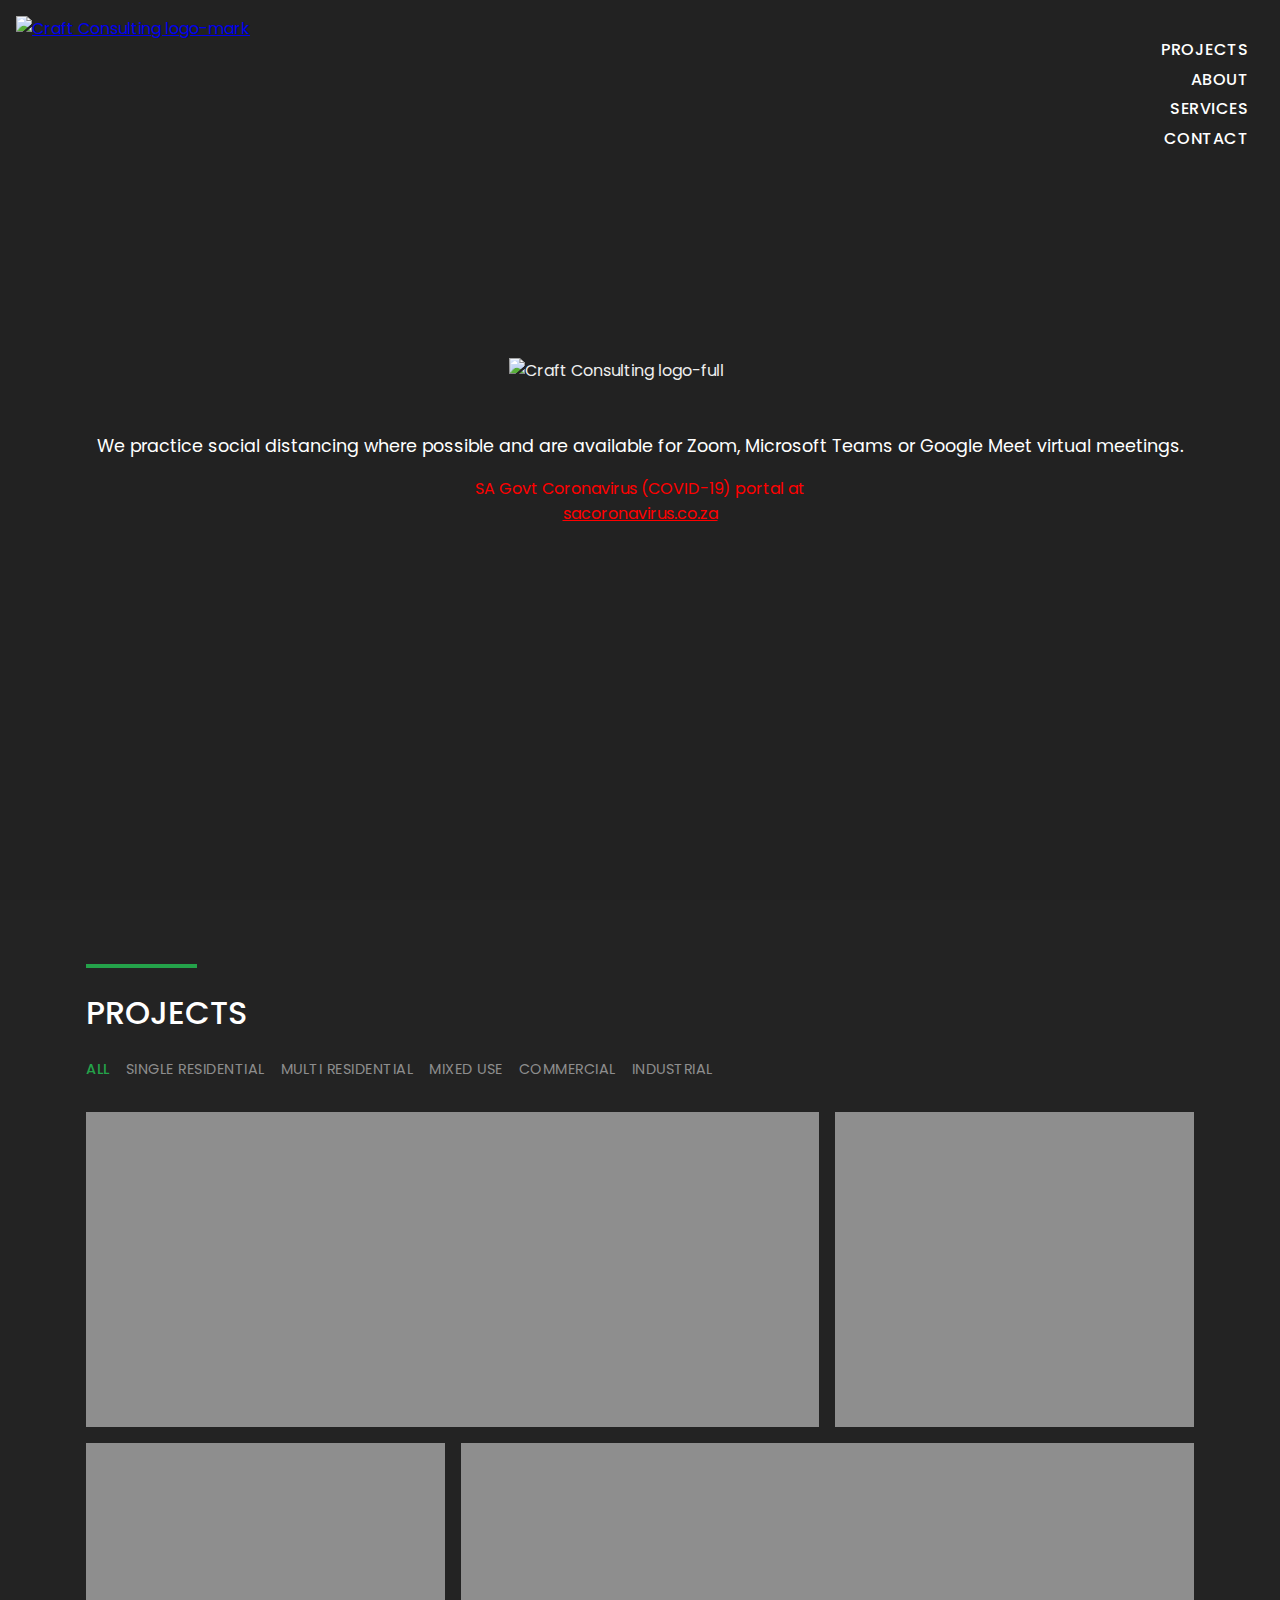
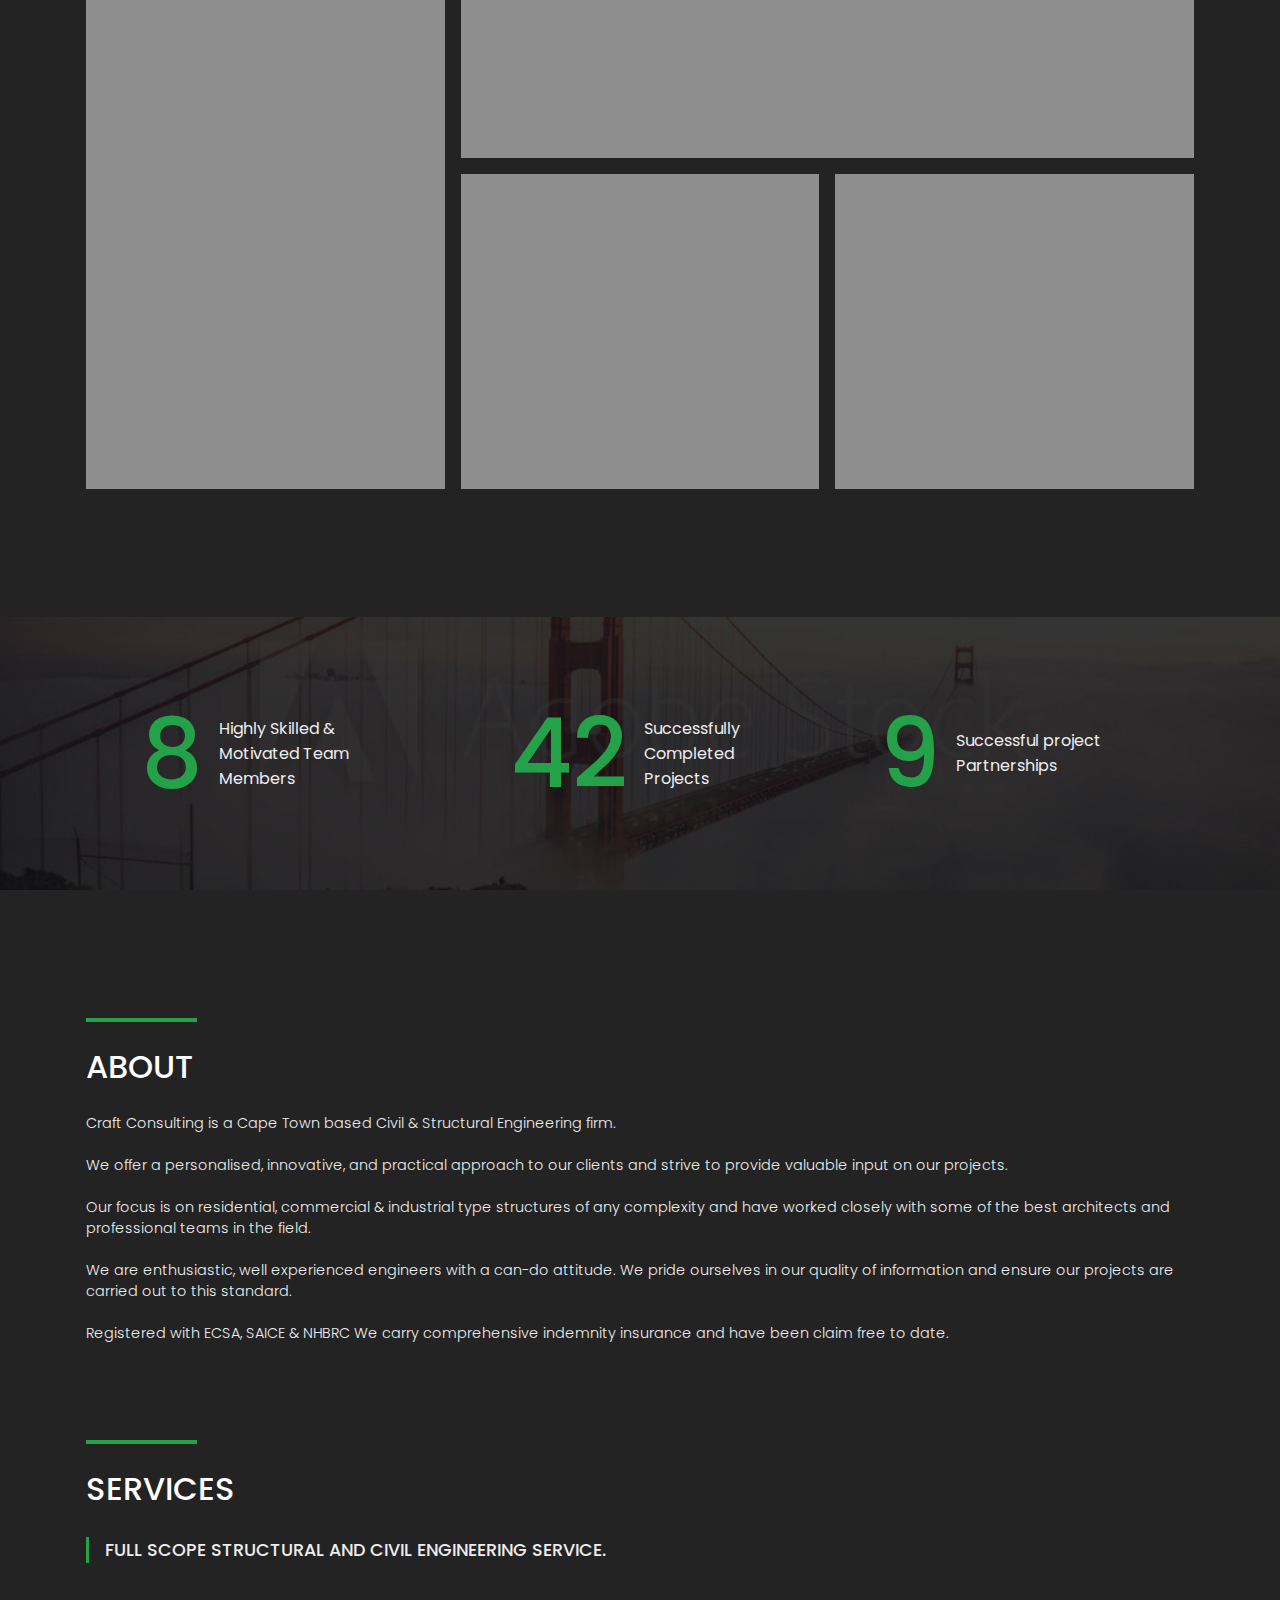
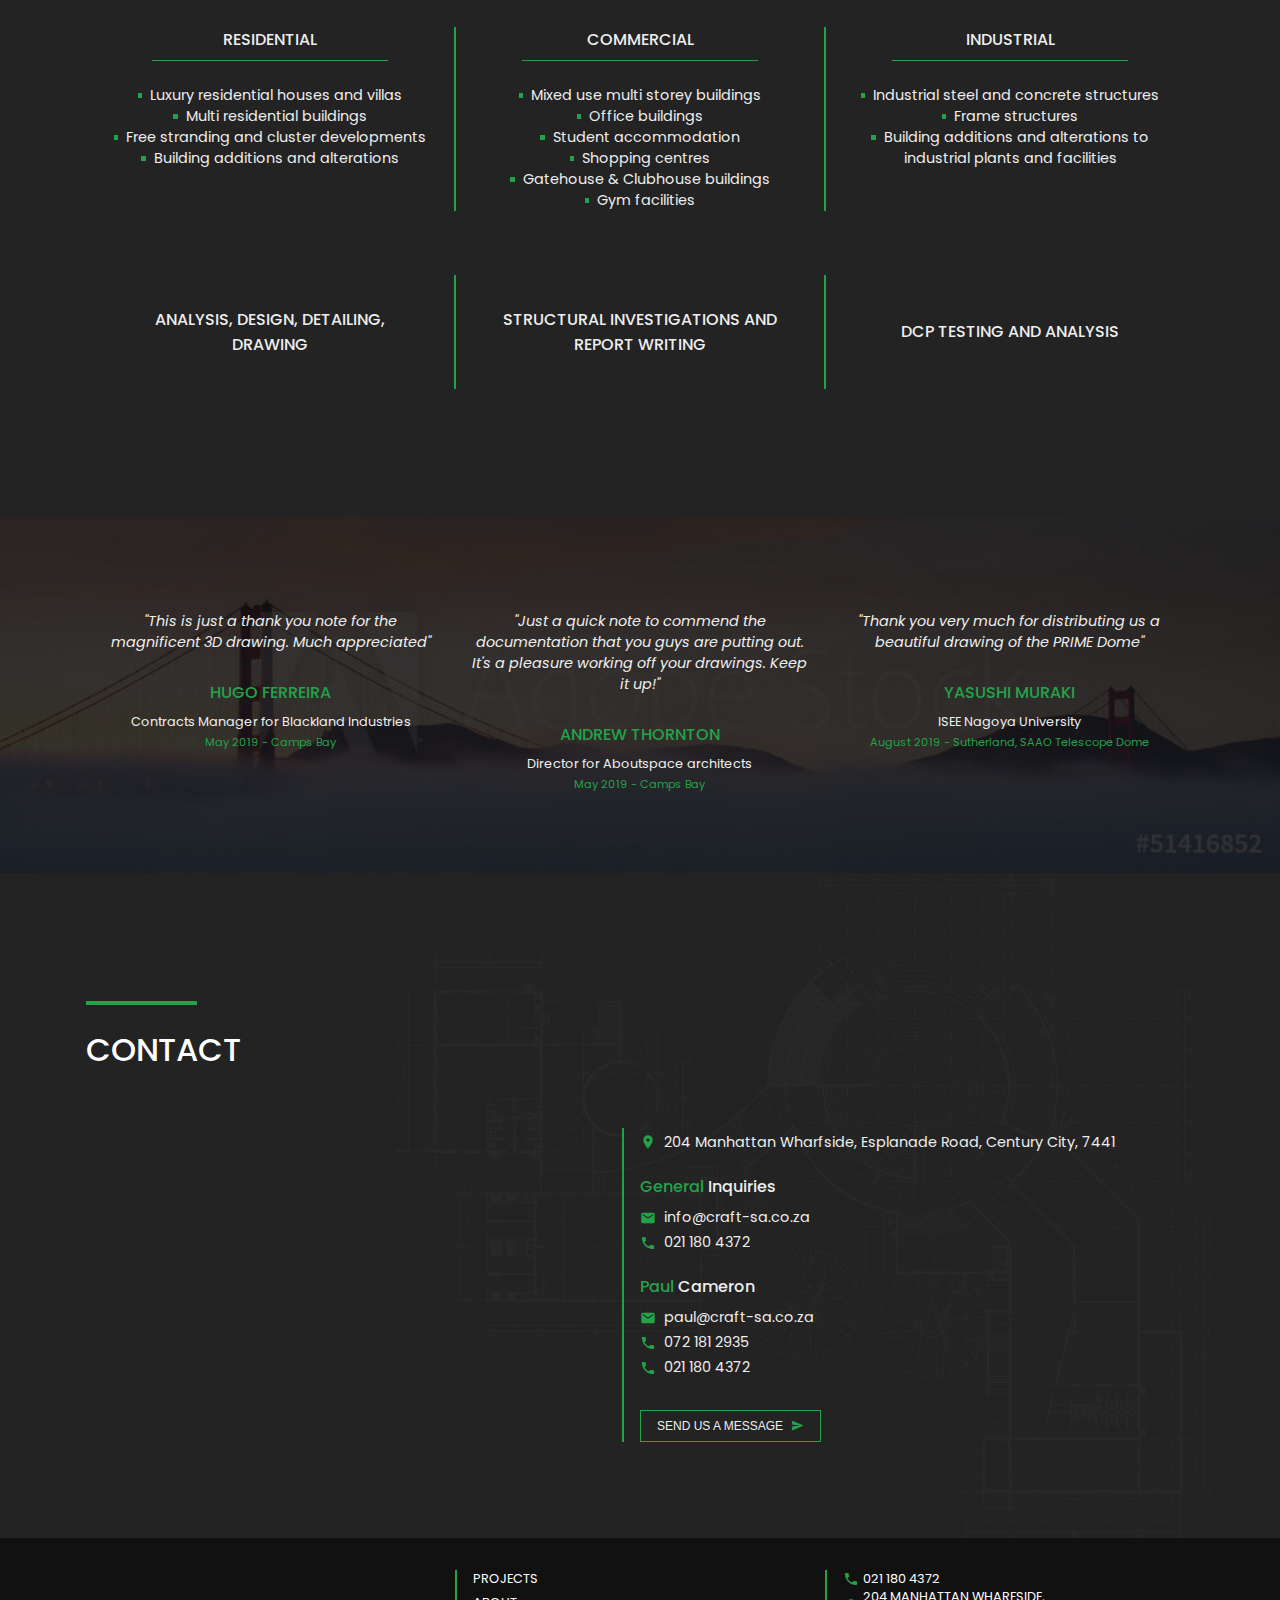
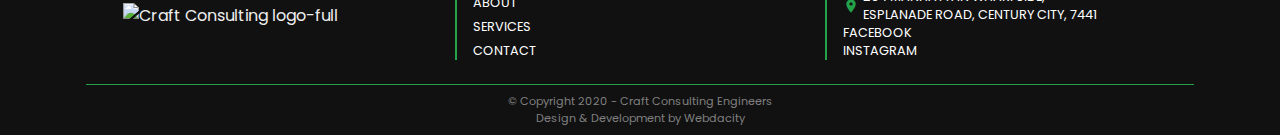
==== index.html @ ee85c67a "update homepage" ====
<!DOCTYPE html>
<html>

<head>
    <meta charset="utf-8">
    <meta name="viewport" content="width=device-width, initial-scale=1">
    <meta name=" robots" content="index, follow">
    <meta http-equiv="X-UA-Compatible" content="IE=edge">

    <!-- Webdacity -->
    <meta name="author" content="Webdacity">
    <meta name="publisher" content="Webdacity" />
    <meta name="copyright" content="2019 " />

    <!-- Website Content -->
    <title> Craft Consulting Engineers | Civil & Structural | Cape Town</title>
    <meta name="description" content="">
    <meta name="keywords" content="" />

    <!-- Favicon -->
    <link rel="icon" type="image/png" href="./assets/images/logos/favicon.png">

    <!-- Theme Colour -->
    <meta name="theme-color" content="#">
    <meta name="apple-mobile-web-app-status-bar-style" content="">

    <!-- Vendors -->
    <link href="" rel="stylesheet">

    <!-- Internal -->
    <link rel="stylesheet" type="text/css" href="./assets/css/main.css" />
    <link rel="stylesheet" type="text/css" href="./assets/css/responsive.css" />

</head>

<body>


    <!-- Nav Bar -->
    <nav class="navbar">

    </nav>


    <!-- Landing Section -->
    <section class="section-landing">
        <div class="video-cover"></div>

        <!-- Logo-Mark -->
        <a href="./index.html" class="logo-mark">
            <img class="" src="./assets/images/logos/logo-mark.png" alt="Craft Consulting logo-mark">
        </a>

        <!-- Nav Right -->
        <nav>
            <ul>
                <li>
                    <a href="">Projects</a>
                </li>
                <li>
                    <a href="">About</a>
                </li>
                <li>
                    <a href="">Services</a>
                </li>
                <li>
                    <a href="">Contact</a>
                </li>
            </ul>
        </nav>

        <!-- Content -->
        <div class="container content">
            <img src="./assets/images/logos/Logo-White-Full.png" alt="Craft Consulting logo-full">

            <p>
                We practice social distancing where possible and are available for Zoom, Microsoft Teams or Google Meet virtual meetings.
            </p>
            <p>
                SA Govt Coronavirus (COVID-19) portal at <br>
                <a href="https://sacoronavirus.co.za/">sacoronavirus.co.za</a>
            </p>
        </div>
    </section>


    <!-- Projects Section -->
    <section class="section-projects">
        <div class="container">

            <!-- Section Heading -->
            <div class="section-heading">
                <div class="line"></div>
                <h1>
                    Projects
                </h1>
            </div>

            <div class="content">

                <div class="project-types">
                    <p class="active">All</p>
                    <p>Single Residential</p>
                    <p>Multi Residential</p>
                    <p>Mixed Use</p>
                    <p>Commercial</p>
                    <p>Industrial</p>
                </div>

                <div class="project-grid">
                    <div class="project grid-col-1-2"></div>
                    <div class="project"></div>
                    <div class="project grid-row-2-3"></div>
                    <div class="project grid-col-2-3"></div>
                    <div class="project"></div>
                    <div class="project"></div>
                </div>

            </div>

        </div>
    </section>


    <section class="section-stats section-break">
        <div class="container">

            <div class="stats-grid">
                <div class="stats-item">
                    <h1>8</h1>
                    <p>Highly Skilled & Motivated Team Members</p>
                </div>
                <div class="stats-item">
                    <h1>42</h1>
                    <p>Successfully Completed Projects</p>
                </div>
                <div class="stats-item">
                    <h1>9</h1>
                    <p>
                        Successful project Partnerships
                    </p>
                </div>
            </div>

        </div>
    </section>

    <section class="section-about">
        <div class="container">

            <!-- Section Heading -->
            <div class="section-heading">
                <div class="line"></div>
                <h1>
                    ABOUT
                </h1>
            </div>

            <div class="content">
                <p>
                    Craft Consulting is a Cape Town based Civil & Structural Engineering firm.<br> <br>
                    We offer a personalised, innovative, and practical approach to our clients and strive to provide valuable input on our projects.
                    <br> <br>
                    Our focus is on residential, commercial & industrial type structures of any complexity and have worked closely with some of the best architects and professional teams in the field.
                    <br> <br>
                    We are enthusiastic, well experienced engineers with a can-do attitude. We pride ourselves in our quality of information and ensure our projects are carried out to this standard.
                    <br><br>
                    Registered with ECSA, SAICE & NHBRC
                    We carry comprehensive indemnity insurance and have been claim free to date.
                </p>
            </div>

            <!-- Section Heading -->
            <div class="section-heading" id="services-heading">
                <div class="line"></div>
                <h1>
                    SERVICES
                </h1>
            </div>

            <div class="content">
                <h4>Full scope Structural and Civil Engineering service. </h4>

                <div class="services-grid">
                    <div>
                        <h5>Residential</h5>
                        <div class="heading-underline"></div>
                        <ul>
                            <li> <span></span> Luxury residential houses and villas</li>
                            <li> <span></span> Multi residential buildings</li>
                            <li> <span></span> Free stranding and cluster developments</li>
                            <li> <span></span> Building additions and alterations</li>
                        </ul>
                    </div>
                    <div>
                        <h5>Commercial</h5>
                        <div class="heading-underline"></div>
                        <ul>
                            <li> <span></span> Mixed use multi storey buildings</li>
                            <li> <span></span> Office buildings</li>
                            <li> <span></span> Student accommodation</li>
                            <li> <span></span> Shopping centres</li>
                            <li> <span></span> Gatehouse & Clubhouse buildings</li>
                            <li> <span></span> Gym facilities</li>
                        </ul>
                    </div>
                    <div>
                        <h5>Industrial</h5>
                        <div class="heading-underline"></div>
                        <ul>
                            <li><span></span> Industrial steel and concrete structures</li>
                            <li><span></span> Frame structures</li>
                            <li><span></span> Building additions and alterations to industrial plants and facilities</li>
                        </ul>
                    </div>
                </div>

                <div class="services-grid alternate">
                    <div>
                        <h5>Analysis, design, detailing, drawing</h5>
                    </div>
                    <div>
                        <h5>Structural investigations and report writing</h5>
                    </div>
                    <div>
                        <h5>DCP testing and analysis</h5>
                    </div>
                </div>

            </div>

        </div>
    </section>

    <section class="feedback-section section-break">
        <div class="container">

            <div class="feedback-grid">
                <div class="feedback-item">
                    <p>"This is just a thank you note for the magnificent 3D drawing. Much appreciated"
                    </p>
                    <h5>Hugo Ferreira </h5>
                    <h6>Contracts Manager for Blackland Industries</h6>
                    <p>May 2019 - Camps Bay</p>
                </div>
                <div class="feedback-item">
                    <p>"Just a quick note to commend the documentation that you guys are putting out. It's a pleasure working off your drawings. Keep it up!"</p>
                    <h5>Andrew Thornton </h5>
                    <h6>Director for Aboutspace architects</h6>
                    <p>May 2019 - Camps Bay</p>
                </div>
                <div class="feedback-item">
                    <p>"Thank you very much for distributing us a beautiful drawing of the PRIME Dome" </p>
                    <h5>Yasushi Muraki </h5>
                    <h6>ISEE Nagoya University</h6>
                    <p>August 2019 - Sutherland, SAAO Telescope Dome</p>
                </div>
            </div>

        </div>
    </section>


    <!-- Contact Section -->
    <section class="section-contact">
        <div class="container">

            <!-- Section Heading -->
            <div class="section-heading">
                <div class="line"></div>
                <h1>
                    CONTACT
                </h1>
            </div>

            <div class="contact-grid">
                <div class="contact-map">
                    <!-- <iframe src="https://snazzymaps.com/embed/258803" style="border:none;"></iframe> -->
                </div>
                <div class="contact-details">
                    <a href="https://g.page/craft-consulting-engineers?share">
                        <i class="material-icons"> room </i>

                        204 Manhattan Wharfside, Esplanade Road, Century City, 7441
                    </a>
                    <div class="contact-team">
                        <h4><span>General</span> Inquiries</h4>
                        <a href="mailto:info@craft-sa.co.za">
                            <i class="material-icons"> mail </i>
                            info@craft-sa.co.za
                        </a>
                        <a href="tel:021 180 4372">
                            <i class="material-icons"> phone </i>
                            021 180 4372
                        </a>
                        <h4><span>Paul</span> Cameron</h4>
                        <a href="mailto:paul@craft-sa.co.za">
                            <i class="material-icons"> mail </i>
                            paul@craft-sa.co.za
                        </a>
                        <a href="tel:072 181 2935">
                            <i class="material-icons"> phone </i>
                            072 181 2935
                        </a>
                        <a href="tel:021 180 4372">
                            <i class="material-icons"> phone </i>
                            021 180 4372
                        </a>
                    </div>
                    <button class="button">
                        Send us a Message
                        <i class="material-icons"> send </i>
                    </button>
                </div>
            </div>
        </div>
    </section>

    <footer>
        <div class="container">

            <div class="footer-grid">

                <div class="footer-logo">
                    <img src="./assets/images/logos/Logo-White-Full.png" alt="Craft Consulting logo-full">
                </div>

                <div class="footer-links">
                    <a href="./index.html#projects">
                        Projects
                    </a>
                    <a href="./index.html#about">
                        About
                    </a>
                    <a href="./index.html#services">
                        Services
                    </a>
                    <a href="./index.html#contact">
                        Contact
                    </a>
                </div>

                <div class="footer-contact">
                    <a href="tel:021 180 4372">
                        <i class="material-icons"> phone </i>
                        021 180 4372
                    </a>
                    <a href="https://g.page/craft-consulting-engineers?share">
                        <i class="material-icons"> room </i>

                        204 Manhattan Wharfside, <br>
                        Esplanade Road, Century City, 7441
                    </a>
                    <a href="https://www.facebook.com/craftconsultingengineers/">
                        Facebook
                    </a>
                    <a href="https://www.instagram.com/craftconsultingengineers/">
                        Instagram
                    </a>
                </div>

            </div>

            <div class="footer-copy">
                <p>© Copyright 2020 - Craft Consulting Engineers </p>
                <p>Design & Development by <a href="https://www.webdacity.co.za/">Webdacity</a></p>
            </div>



        </div>
    </footer>

    <!-- Back to Top Button -->
    <button onclick="scrollToTop()" class="scroll-top-button">
        <i class="material-icons">keyboard_arrow_up</i>
    </button>


    <!-- Loader -->

    <!-- Scripts -->
    <script src="https://code.jquery.com/jquery-3.5.1.min.js" integrity="sha256-9/aliU8dGd2tb6OSsuzixeV4y/faTqgFtohetphbbj0=" crossorigin="anonymous"></script>
    <!-- <script src="../../../../Code Vendors/jquery/jquery-3.4.1.min.js"></script> -->
    <script src="./assets/js/main.js"></script>

</body>

</html>
---- assets/css/main.css ----
/* Fonts */
@import url('https://fonts.googleapis.com/css2?family=Poppins:ital,wght@300,0,400;0,500;1,400&display=swap');
@import url('https://fonts.googleapis.com/icon?family=Material+Icons');

/* Variables */

:root {
    --sans-serif: "Poppins";
    --off-white: #EEEEEE;
    --green: #24A24A;
    --grey: #8E8E8E;
    --dark-grey: #232323;
    --black-grey: #111111;
}


/* ---------------- */
/* GENERAL */

html,
body {
    margin: 0;
    padding: 0;
    overflow-x: hidden;
    font-family: var(--sans-serif);
    background-color: var(--dark-grey);
    color: var(--off-white);
    scroll-behavior: smooth;
}

.container {
    width: 100%;
    padding-right: 1rem;
    padding-left: 1rem;
    margin-right: auto;
    margin-left: auto;
    box-sizing: border-box;
}

@media (min-width: 576px) {
    .container {
        max-width: 540px;
    }
}

@media (min-width: 768px) {
    .container {
        max-width: 720px;
    }
}

@media (min-width: 992px) {
    .container {
        max-width: 960px;
    }
}

@media (min-width: 1200px) {
    .container {
        max-width: 1140px;
    }
}

section {
    padding: 4rem 0;
}

.section-break {
    padding: 1rem;
}

.material-icons {
    font-size: 1rem;
}

/* Reusable Styles */

.button {
    padding: 0.5rem 1rem;
    background-color: transparent;
    border: 1.5px solid var(--green);
    color: var(--off-white);
    margin-top: 1rem;
    display: flex;
    align-items: center;
    cursor: pointer;
    transition: 0.5s ease;
    -webkit-transition: 0.5s ease;
    -moz-transition: 0.5s ease;
    -ms-transition: 0.5s ease;
    -o-transition: 0.5s ease;
    font-size: 0.75rem;
    text-transform: uppercase;
    outline: none;
}

.button i {
    margin-left: 0.5rem;
    font-size: 0.8rem;
    color: var(--green);
}

.button:hover {
    background-color: var(--green);
}

.button:hover i {
    color: var(--off-white);
}

.scroll-top-button {
    position: fixed;
    right: 1rem;
    bottom: 1rem;
    background-color: var(--green);
    border: none;
    padding: 0.25rem 0.25rem;
    outline: none;
    cursor: pointer;
    display: none;
}

.scroll-top-button i {
    vertical-align: middle;
    color: var(--off-white);
}

.section-heading .line {
    width: 10%;
    height: 0.25rem;
    background-color: var(--green);
}

.section-heading h1 {
    text-transform: uppercase;
    font-weight: 500;
    color: white;
}


/* Project Grid */
.project-grid {
    display: grid;
    grid-template: repeat(3, 35vh) / repeat(3, 1fr);
    column-gap: 1rem;
    row-gap: 1rem;
    margin-top: 2rem;
}

.project {
    background-color: var(--grey);
}

.grid-col-1-2 {
    grid-column: 1 / span 2;
}

.grid-col-2-3 {
    grid-column: 2 / span 2;
}

.grid-row-2-3 {
    grid-row: 2 / span 2;
}


/* Scrollbar  */

/* width */
::-webkit-scrollbar {
    width: 8px;
}

/* Track */
::-webkit-scrollbar-track {
    background: var(--dark-grey);
}

/* Handle */
::-webkit-scrollbar-thumb {
    background: var(--green);
}

/* Handle on hover */
::-webkit-scrollbar-thumb:hover {
    background: white;
}


/* Footer */

footer {
    padding-top: 2rem;
    background-color: var(--black-grey);
}

.footer-grid {
    display: grid;
    grid-template-columns: repeat(3, 1fr)
}

.footer-logo {
    width: 80%;
    display: flex;
    justify-content: center;
    align-items: center;
}

.footer-logo img {
    width: 75%;
}

footer a {
    color: white;
    text-decoration: none;
    font-size: 0.8rem;
    text-transform: uppercase;
    transition: 0.5s ease;
    -webkit-transition: 0.5s ease;
    -moz-transition: 0.5s ease;
    -ms-transition: 0.5s ease;
    -o-transition: 0.5s ease;
    display: flex;
    align-items: center;
}

footer a:hover {
    color: var(--green);
}

footer a i {
    /* font-size: 0.9rem !important; */
    margin-right: 0.3rem;
    color: var(--green);
}

.footer-links,
.footer-contact {
    display: flex;
    flex-direction: column;
    border-left: 2px solid var(--green);
    padding-left: 1rem;
}


.footer-links {
    justify-content: space-between;
}

.footer-copy {
    border-top: 0.5px solid var(--green);
    text-align: center;
    font-size: 0.7rem;
    color: grey;
    margin-top: 1.5rem;
    padding: 0.5rem 0;
}

.footer-copy p {
    margin: 0;
}

.footer-copy p a {
    display: inline;
    font-size: 0.7rem;
    color: grey;
    text-transform: none;
}

.footer-copy p a:hover {
    color: var(--green);
}


/* ----------------------------- */
/* HOME PAGE */




/* Landing Section */

.section-landing {
    padding: 0;
    position: relative;
    min-height: 100vh;
    background-position: center center;
    background-size: cover;
    background-image: url("../images/backgrounds/landing.jpg");
    z-index: 1;
    display: flex;
    align-items: center;
}

.section-landing .video-cover {
    display: block;
    position: absolute;
    width: 100%;
    height: 100%;
    z-index: 2;
    background-color: var(--dark-grey);
    opacity: 0.75;
}

.section-landing .logo-mark {
    display: block;
    position: absolute;
    z-index: 5;
    top: 1rem;
    left: 1rem;
}

.section-landing .logo-mark img {
    width: 3rem;
}



.section-landing nav {
    position: absolute;
    top: 2rem;
    right: 2rem;
    z-index: 5;
}

.section-landing nav ul {
    list-style: none;
    padding: 0;
    margin: 0;
    text-align: right;
}

.section-landing nav li {
    margin: 0.3rem 0;
}

.section-landing nav li a {
    color: white;
    text-decoration: none;
    text-transform: uppercase;
    font-weight: 500;
    letter-spacing: 0.5px;
}

.section-landing .content {
    position: relative;
    z-index: 5;
    text-align: center;
}

.section-landing .content img {
    width: 35%;
    margin-left: -3rem;
    margin-bottom: 2rem;
}

.section-landing .content p {
    color: white
}

.section-landing .content p:nth-child(2) {
    font-size: 1.1rem;
}

.section-landing .content p:nth-child(3) {
    color: red;
}

.section-landing .content p:nth-child(3) a {
    color: red;
}



/* Projects Sections */

.section-projects {
    padding-bottom: 8rem;
}

.section-projects .project-types {
    list-style: none;
    display: flex;
}


.section-projects .project-types p {
    text-transform: uppercase;
    color: var(--grey);
    padding-right: 1rem;
    font-size: 0.9rem;
    cursor: pointer;
    letter-spacing: 0.5px;
    margin: 0;
}

.section-projects .project-types p.active {
    color: var(--green);
    font-weight: 500;
}


/* Stats Section */

.section-stats {
    position: relative;
    background-image: url("../images/backgrounds/stats-section.jpg");
    background-size: cover;
    background-position: bottom center;
}

.stats-grid {
    display: flex;
    justify-content: space-between;
    margin: 3rem 0;
}

.stats-item {
    width: 30%;
    padding: 0 5%;
    display: flex;
    align-items: center;
}

.stats-item h1 {
    font-size: 6rem;
    color: var(--green);
    font-weight: 500;
    padding-right: 1rem;
    margin: 0;
}



/* About Section */

.section-about {
    background-image: url("../images/backgrounds/services-section.png");
    background-size: 100% auto;
    background-position: right bottom;
    background-repeat: no-repeat;
    background-attachment: fixed;
    padding: 8rem 0;
}

#services-heading {
    margin-top: 6rem;
}

.section-about .content p {
    font-weight: 300;
    font-size: 0.9rem;
}

.section-about .content h4 {
    font-weight: 500;
    font-size: 1.1rem;
    text-transform: uppercase;
    border-left: 3px solid var(--green);
    padding-left: 1rem;
}

.services-grid {
    display: flex;
    justify-content: space-between;
    margin: 4rem 0;
}

.services-grid.alternate {
    align-content: center;
    margin-bottom: 0;
}

.services-grid.alternate div {
    display: flex;
    align-items: center;
    justify-content: center;
    padding: 2rem
}

.services-grid div {
    width: 33%;
    border-right: 2px solid var(--green);
    padding: 0 1rem;
}

.services-grid div:last-child {
    border-right: none
}

.services-grid h5 {
    font-weight: 500;
    text-align: center;
    text-transform: uppercase;
    font-size: 1rem;
    margin: 0;
}

.services-grid .heading-underline {
    width: 60%;
    height: 1px;
    background-color: var(--green);
    margin: auto;
    margin-top: 0.5rem;
    margin-bottom: 1.5rem;
}

.services-grid ul {
    list-style: none;
    padding: 0;
    margin: 0;
    text-align: center;
}

.services-grid ul li {
    font-size: 0.9rem;
}

.services-grid ul li span {
    width: 0.3rem;
    height: 0.3rem;
    margin-right: 0.25rem;
    background-color: var(--green);
    display: inline-block;
    vertical-align: middle;
}


/* Feedback Grid */

.feedback-section {
    position: relative;
    background-image: url("../images/backgrounds/feedback-section.jpg");
    background-size: cover;
    background-position: bottom center;
}

.feedback-grid {
    display: flex;
    justify-content: space-between;
    margin: 4rem 0;
}

.feedback-item {
    width: 33%;
    text-align: center;
    padding: 0 1rem;
}

.feedback-item p:first-child {
    font-style: italic;
    font-size: 0.9rem;
}

.feedback-item h5 {
    color: var(--green);
    font-size: 1rem;
    font-weight: 500;
    margin-bottom: 0.5rem;
    text-transform: uppercase;
}

.feedback-item h6 {
    font-size: 0.8rem;
    font-weight: 400;
    margin: 0.2rem 0;
}

.feedback-item p:last-child {
    font-size: 0.7rem;
    color: var(--green);
    margin: 0;
}



/* COntact Section */

.section-contact {
    background-image: url("../images/backgrounds/contact-section.png");
    background-size: contain;
    background-repeat: no-repeat;
    background-position: 85% 50%;
    padding-bottom: 6rem;
    padding-top: 8rem;
}

.contact-grid {
    display: flex;
    justify-content: space-between;
    padding-top: 2rem;
}

.contact-map {
    width: 45%;
}

.contact-map iframe {
    width: 100%;
    height: 100%;
}

.contact-details {
    width: 50%;
    border-left: 2px solid var(--green);
    padding-left: 1rem;
}

.contact-details a {
    display: flex;
    color: var(--off-white);
    align-items: center;
    text-decoration: none;
    font-size: 0.9rem;
    margin: 0.25rem 0;
    transition: 0.5s ease;
    -webkit-transition: 0.5s ease;
    -moz-transition: 0.5s ease;
    -ms-transition: 0.5s ease;
    -o-transition: 0.5s ease;
}

.contact-details a:hover {
    color: var(--green);
}

.contact-details a i {
    color: var(--green);
    margin-right: 0.5rem;
}

.contact-details h4 {
    margin-bottom: 0.5rem;
    font-weight: 500;
}

.contact-details h4 span {
    color: var(--green);
}

.contact-details .button {
    margin-top: 2rem;
}
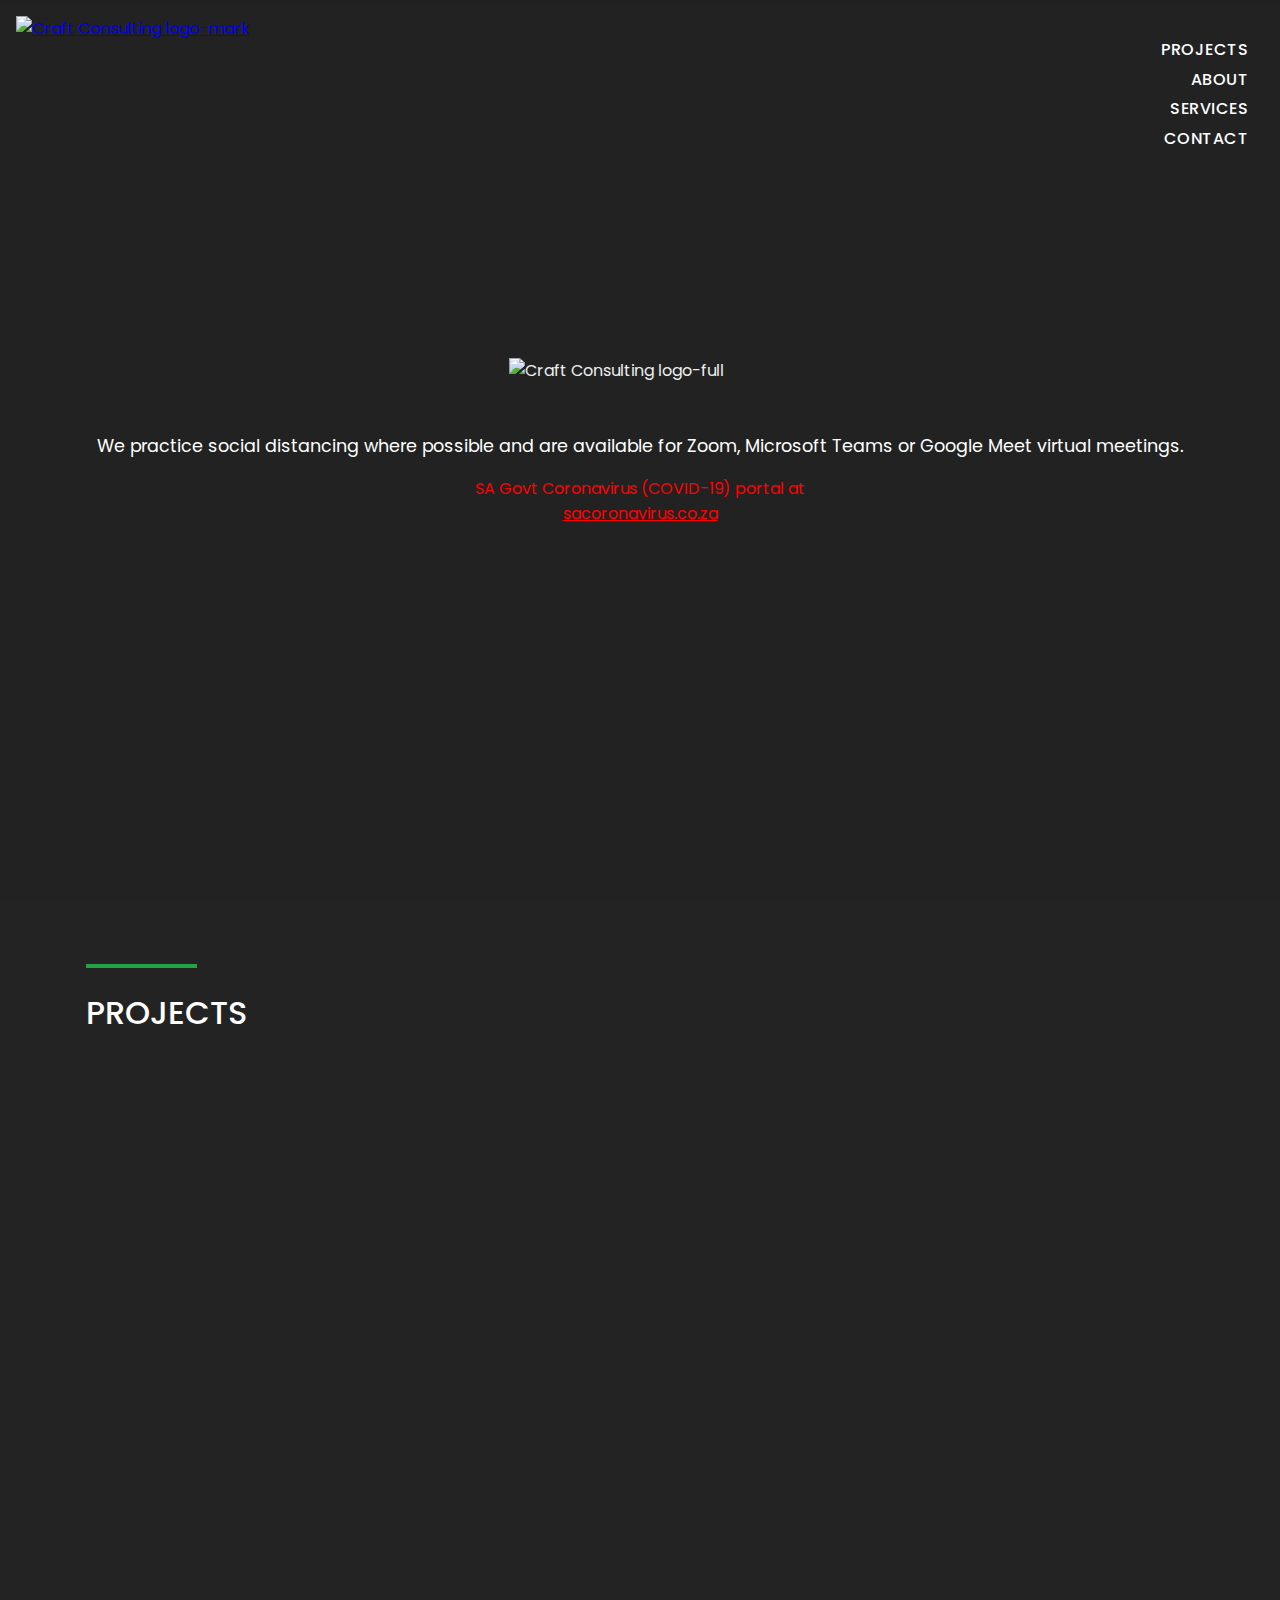
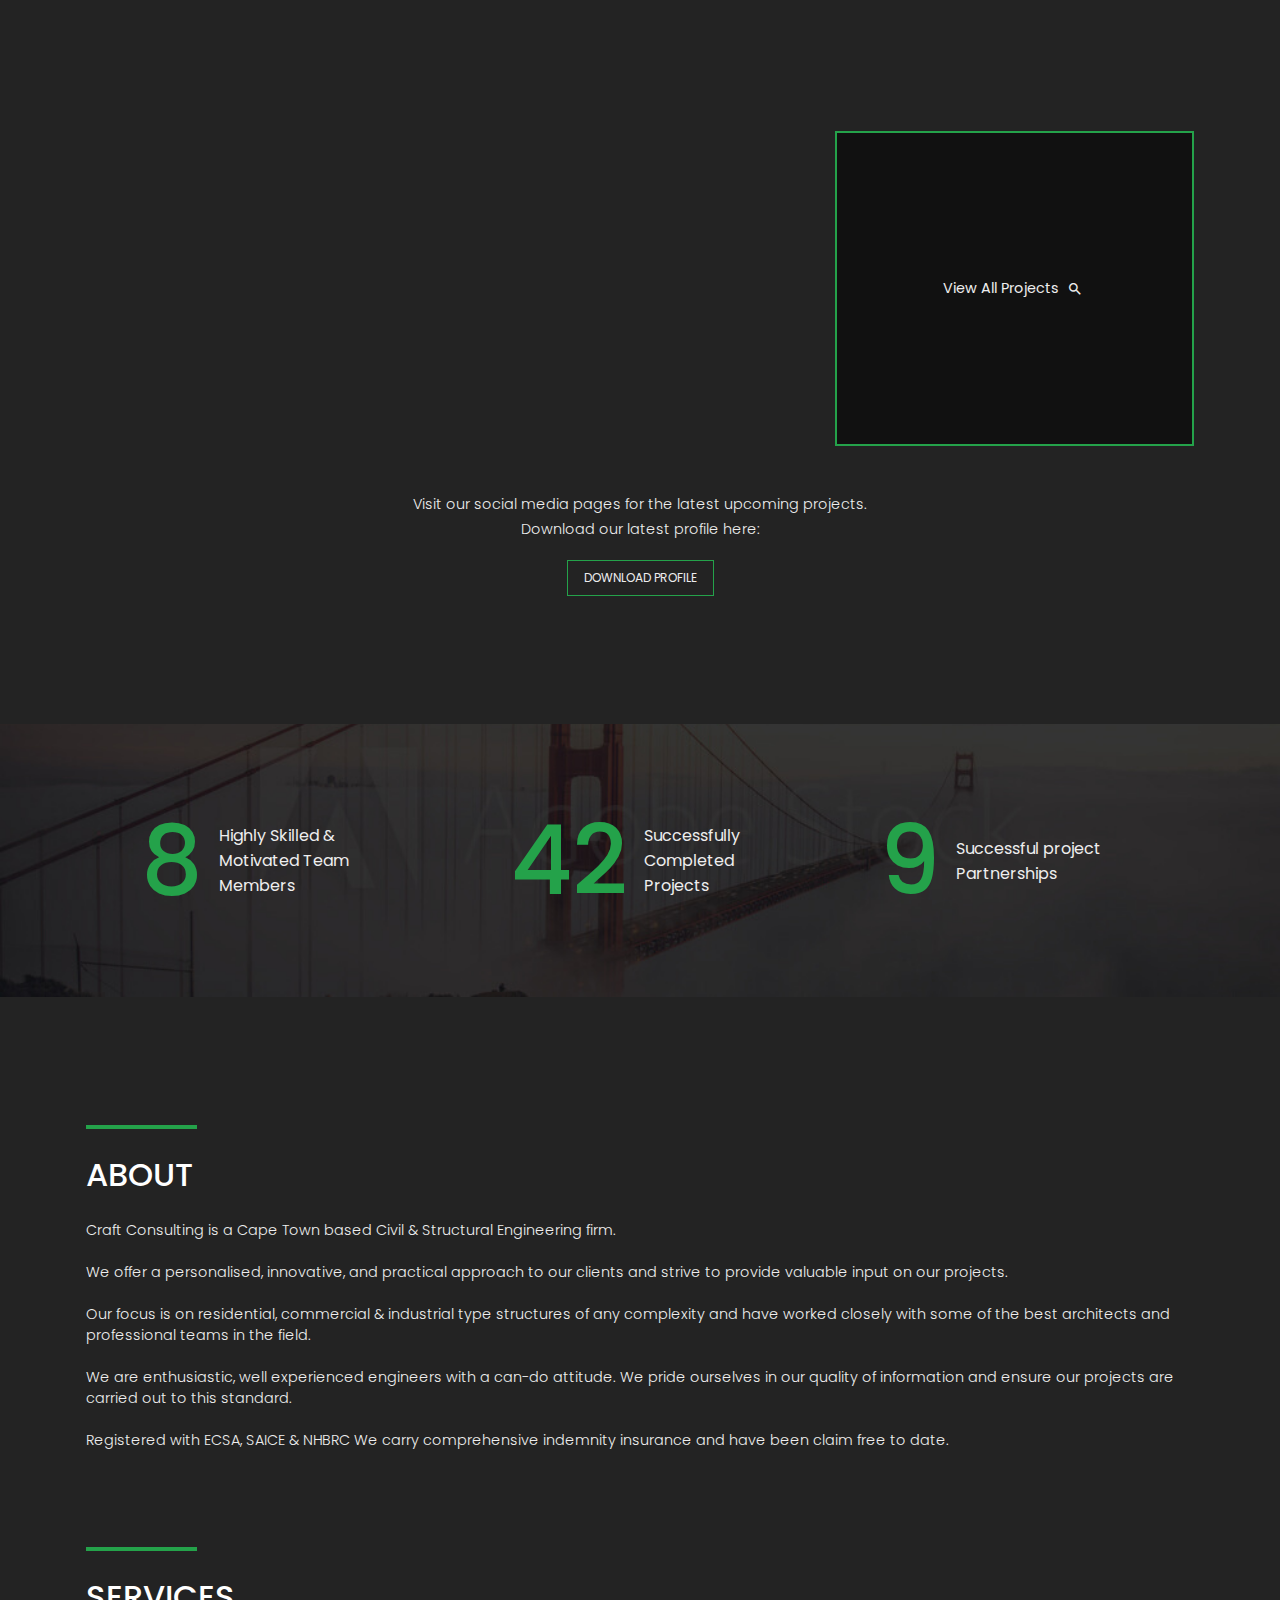
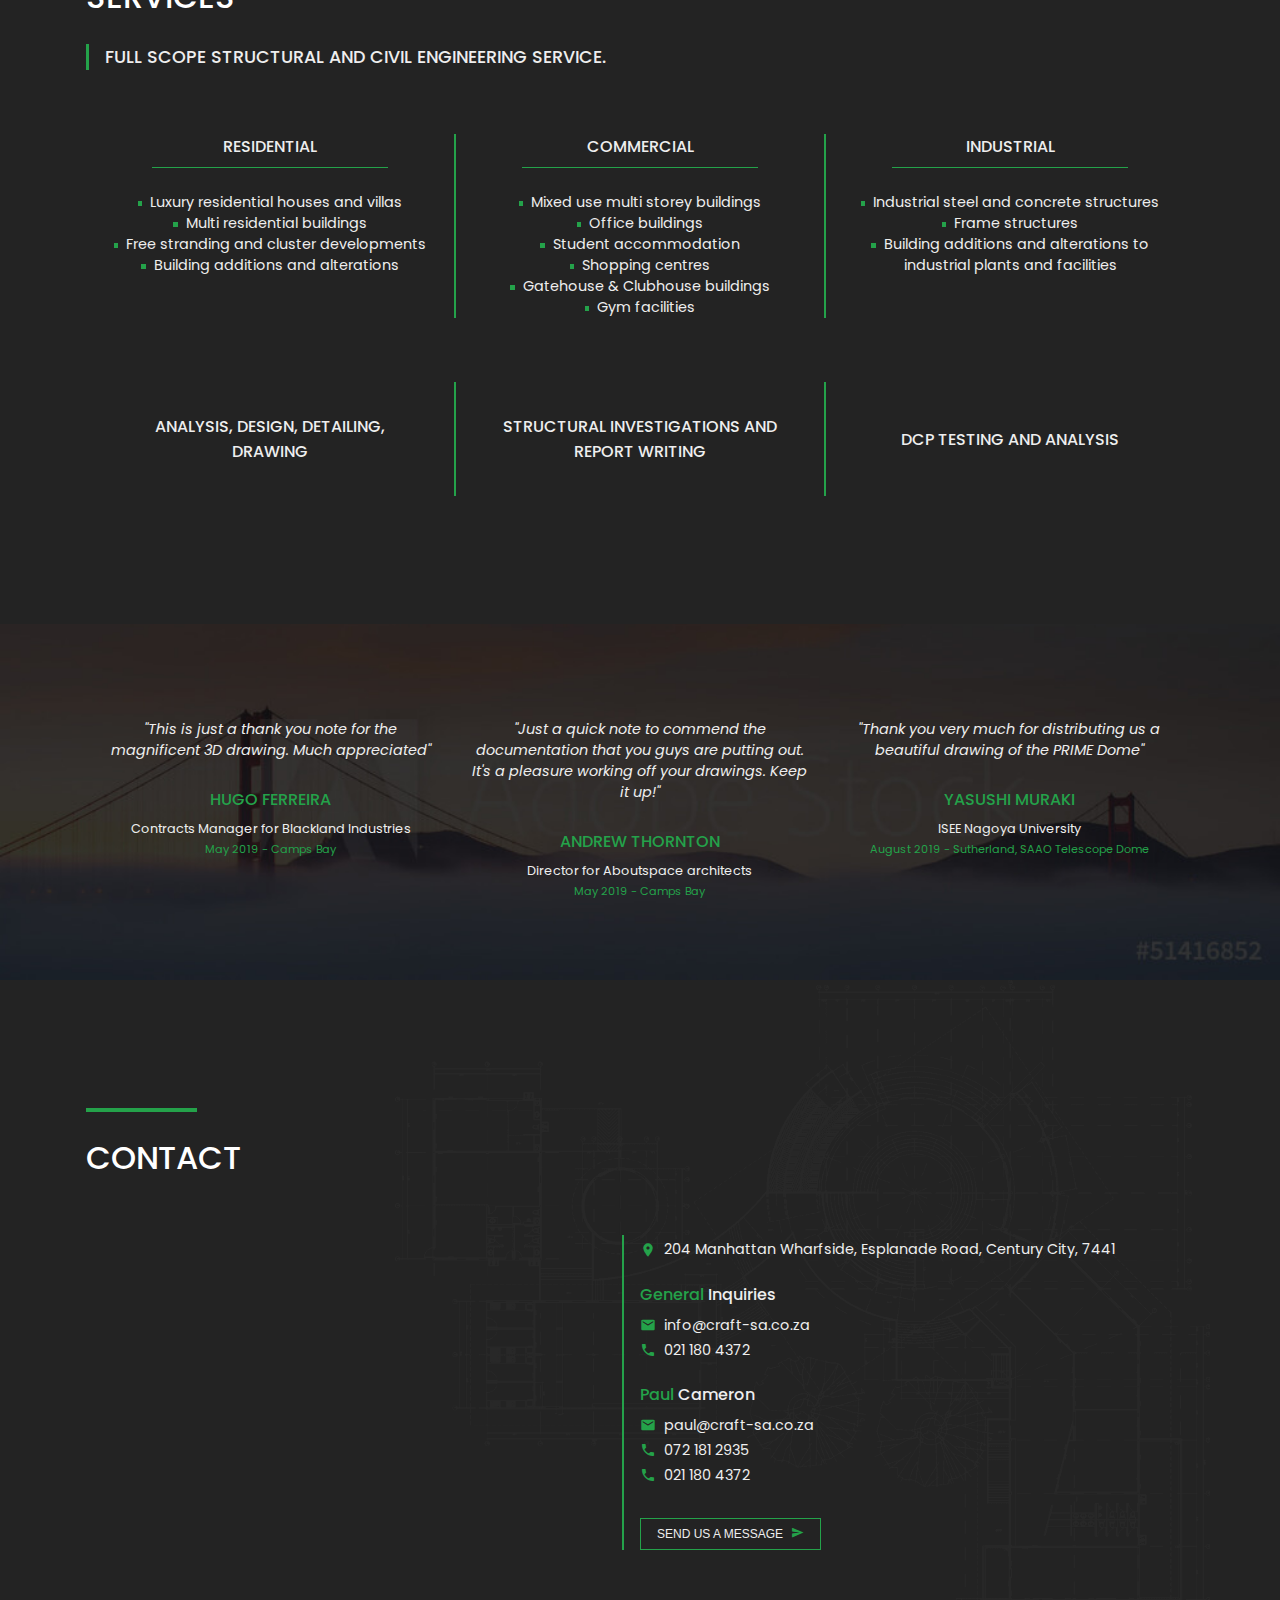
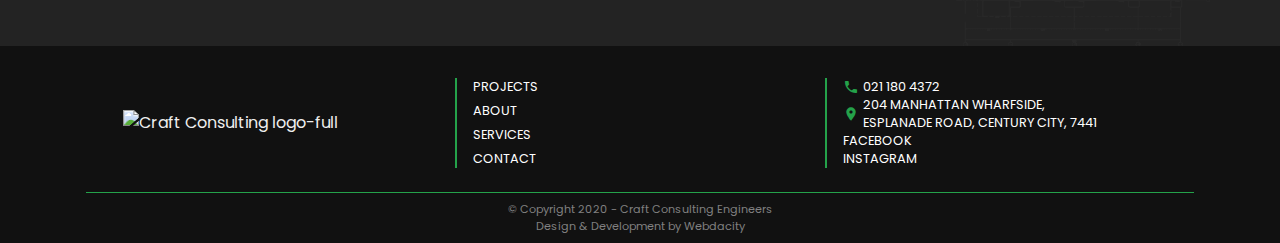
==== commit 1c21e161: "finish projects" ====
--- a/index.html
+++ b/index.html
@@ -14,18 +14,15 @@
 
     <!-- Website Content -->
     <title> Craft Consulting Engineers | Civil & Structural | Cape Town</title>
-    <meta name="description" content="">
-    <meta name="keywords" content="" />
+    <meta name="description" content="Economical | Pro-active | Revit Proficient | Timeous | Attentive | Craft Consulting Engineers.">
+    <meta name="keywords" content="engineering, civil, structural, engineers, cape town" />
 
     <!-- Favicon -->
     <link rel="icon" type="image/png" href="./assets/images/logos/favicon.png">
 
     <!-- Theme Colour -->
-    <meta name="theme-color" content="#">
-    <meta name="apple-mobile-web-app-status-bar-style" content="">
-
-    <!-- Vendors -->
-    <link href="" rel="stylesheet">
+    <meta name="theme-color" content="#111111">
+    <meta name="apple-mobile-web-app-status-bar-style" content="#111111">
 
     <!-- Internal -->
     <link rel="stylesheet" type="text/css" href="./assets/css/main.css" />
@@ -38,8 +35,33 @@
 
     <!-- Nav Bar -->
     <nav class="navbar">
-
+        <a href="./index.html">
+            <img src="./assets/images/logos/Logo-White.png" alt="">
+        </a>
+        <i class="material-icons" onclick="openNav()">menu</i>
     </nav>
+
+    <!-- Navbar Content -->
+    <div class="navbar-overlay">
+        <div class="container">
+            <i class="material-icons" onclick="closeNav()">close</i>
+
+            <div class="navbar-content">
+                <img src="./assets/images/logos/Logo-White.png" alt="">
+
+                <div class="navbar-menu">
+                    <a href="./index.html#section-projects">projects</a>
+                    <a href="./index.html#section-about">About</a>
+                    <a href="./index.html#section-services">Services</a>
+                    <a href="./index.html#section-contact">Contact</a>
+                </div>
+            </div>
+
+            <div class="navbar-social">
+
+            </div>
+        </div>
+    </div>
 
 
     <!-- Landing Section -->
@@ -55,16 +77,16 @@
         <nav>
             <ul>
                 <li>
-                    <a href="">Projects</a>
+                    <a href="./index.html#section-projects">Projects</a>
                 </li>
                 <li>
-                    <a href="">About</a>
+                    <a href="./index.html#section-about">About</a>
                 </li>
                 <li>
-                    <a href="">Services</a>
+                    <a href="./index.html#section-services">Services</a>
                 </li>
                 <li>
-                    <a href="">Contact</a>
+                    <a href="./index.html#section-contact">Contact</a>
                 </li>
             </ul>
         </nav>
@@ -85,7 +107,7 @@
 
 
     <!-- Projects Section -->
-    <section class="section-projects">
+    <section class="section-projects" id="section-projects">
         <div class="container">
 
             <!-- Section Heading -->
@@ -97,7 +119,7 @@
             </div>
 
             <div class="content">
-
+                <!-- 
                 <div class="project-types">
                     <p class="active">All</p>
                     <p>Single Residential</p>
@@ -105,19 +127,65 @@
                     <p>Mixed Use</p>
                     <p>Commercial</p>
                     <p>Industrial</p>
-                </div>
+                </div> -->
 
                 <div class="project-grid">
-                    <div class="project grid-col-1-2"></div>
-                    <div class="project"></div>
-                    <div class="project grid-row-2-3"></div>
-                    <div class="project grid-col-2-3"></div>
-                    <div class="project"></div>
-                    <div class="project"></div>
-                </div>
-
-            </div>
-
+                    <div class="project grid-col-1-2">
+                        <a class="project-inner">
+                            <h3>7 Nettleton</h3>
+                            <div class="divider-line"></div>
+                            <p> <i class="material-icons">room</i>
+                                Clifton</p>
+                        </a>
+                    </div>
+                    <div class="project">
+                        <a class="project-inner" href="./projects.html#7 Nettleton">
+                            <h3>7 Nettleton</h3>
+                            <div class="divider-line"></div>
+                            <p> <i class="material-icons">room</i>
+                                Clifton</p>
+                        </a>
+                    </div>
+                    <div class="project grid-row-2-3">
+                        <a class="project-inner">
+                            <h3>7 Nettleton</h3>
+                            <div class="divider-line"></div>
+                            <p> <i class="material-icons">room</i>
+                                Clifton</p>
+                        </a>
+                    </div>
+                    <div class="project grid-col-2-3">
+                        <a class="project-inner">
+                            <h3>7 Nettleton</h3>
+                            <div class="divider-line"></div>
+                            <p> <i class="material-icons">room</i>
+                                Clifton</p>
+                        </a>
+                    </div>
+                    <div class="project">
+                        <a class="project-inner">
+                            <h3>7 Nettleton</h3>
+                            <div class="divider-line"></div>
+                            <p> <i class="material-icons">room</i>
+                                Clifton</p>
+                        </a>
+                    </div>
+                    <div class="project" id="all-projects-button" onclick="window.location='./projects.html'">
+                        <p>View All Projects
+                            <i class="material-icons">search</i>
+                        </p>
+                    </div>
+                </div>
+
+                <div class="projects-extra">
+                    <p>Visit our social media pages for the latest upcoming projects.</p>
+                    <p>Download our latest profile here:</p>
+                    <a class="button" href="./assets/documents/Craft Consulting - Profile 2020.pdf" target="blank">
+                        Download Profile
+                    </a>
+                </div>
+
+            </div>
         </div>
     </section>
 
@@ -145,7 +213,7 @@
         </div>
     </section>
 
-    <section class="section-about">
+    <section class="section-about" id="section-about">
         <div class="container">
 
             <!-- Section Heading -->
@@ -171,7 +239,7 @@
             </div>
 
             <!-- Section Heading -->
-            <div class="section-heading" id="services-heading">
+            <div class="section-heading" id="section-services">
                 <div class="line"></div>
                 <h1>
                     SERVICES
@@ -262,7 +330,7 @@
 
 
     <!-- Contact Section -->
-    <section class="section-contact">
+    <section class="section-contact" id="section-contact">
         <div class="container">
 
             <!-- Section Heading -->
@@ -307,10 +375,27 @@
                             021 180 4372
                         </a>
                     </div>
-                    <button class="button">
+                    <button class="button" id="contact-button">
                         Send us a Message
                         <i class="material-icons"> send </i>
                     </button>
+                </div>
+            </div>
+        </div>
+
+        <div class="contact-modal">
+            <div class="container">
+                <i class="material-icons">close</i>
+                <div class="contact-form">
+                    <h3>Get in Touch</h3>
+                    <form netlify>
+                        <input type="text" name="Name" placeholder="Your Name">
+                        <input type="email" name="Email" placeholder="Your Email">
+                        <textarea placeholder="Your Message" rows=5 name="Message"></textarea>
+                        <button class="button" type="submit">
+                            Send Message
+                        </button>
+                    </form>
                 </div>
             </div>
         </div>
--- a/assets/css/main.css
+++ b/assets/css/main.css
@@ -1,5 +1,5 @@
 /* Fonts */
-@import url('https://fonts.googleapis.com/css2?family=Poppins:ital,wght@300,0,400;0,500;1,400&display=swap');
+@import url('https://fonts.googleapis.com/css2?family=Poppins:ital,wght@0,300;0,400;0,500;0,600;1,400&display=swap');
 @import url('https://fonts.googleapis.com/icon?family=Material+Icons');
 
 /* Variables */
@@ -17,7 +17,6 @@
 /* ---------------- */
 /* GENERAL */
 
-html,
 body {
     margin: 0;
     padding: 0;
@@ -28,6 +27,10 @@
     scroll-behavior: smooth;
 }
 
+body.no-scroll {
+    overflow: hidden;
+}
+
 .container {
     width: 100%;
     padding-right: 1rem;
@@ -72,6 +75,125 @@
 .material-icons {
     font-size: 1rem;
 }
+
+
+/* Navigation */
+
+.navbar {
+    position: fixed;
+    top: 0;
+    left: 0;
+    background-color: var(--dark-grey);
+    width: 100%;
+    height: 4rem;
+    z-index: 10;
+    display: flex;
+    justify-content: space-between;
+    align-items: center;
+    padding: 0.5rem 1rem;
+    box-sizing: border-box;
+    -webkit-box-shadow: 0px 8px 10px 2px rgba(17, 17, 1, 0.25);
+    -moz-box-shadow: 0px 8px 10px 2px rgba(17, 17, 1, 0.25);
+    box-shadow: 0px 8px 10px 2px rgba(17, 17, 1, 0.25);
+    transition: 0.5s;
+    -webkit-transition: 0.5s;
+    -moz-transition: 0.5s;
+    -ms-transition: 0.5s;
+    -o-transition: 0.5s;
+}
+
+.navbar img {
+    display: block;
+    height: 2.5rem
+}
+
+.navbar i {
+    padding: 1rem;
+    font-size: 1.4rem;
+    cursor: pointer;
+    transition: 0.5s ease;
+    -webkit-transition: 0.5s ease;
+    -moz-transition: 0.5s ease;
+    -ms-transition: 0.5s ease;
+    -o-transition: 0.5s ease;
+}
+
+.navbar i:hover {
+    color: var(--green);
+}
+
+.navbar-overlay {
+    width: 100%;
+    height: 100%;
+    box-sizing: border-box;
+    background-color: var(--dark-grey);
+    background-image: url("../images/backgrounds/services-section.png");
+    background-size: 100% auto;
+    background-position: top center;
+    background-repeat: no-repeat;
+    position: fixed;
+    z-index: 20;
+    display: none;
+    justify-content: center;
+    align-items: center;
+}
+
+.navbar-overlay i {
+    position: absolute;
+    top: 1rem;
+    right: 1rem;
+    padding: 1rem;
+    font-size: 1.4rem;
+    cursor: pointer;
+    transition: 0.5s ease;
+    -webkit-transition: 0.5s ease;
+    -moz-transition: 0.5s ease;
+    -ms-transition: 0.5s ease;
+    -o-transition: 0.5s ease;
+}
+
+.navbar-overlay i:hover {
+    color: var(--green);
+}
+
+.navbar-content {
+    display: flex;
+    align-items: center;
+    flex-direction: column;
+}
+
+.navbar-content img {
+    width: 20%;
+    margin-bottom: 3rem;
+}
+
+.navbar-menu {
+    z-index: 25;
+    border-left: 3px solid var(--green);
+    display: flex;
+    flex-direction: column;
+    padding-left: 2rem;
+}
+
+.navbar-menu a {
+    color: var(--off-white);
+    text-decoration: none;
+    margin: 0.3rem 0;
+    cursor: pointer;
+    text-transform: uppercase;
+    font-weight: 500;
+    letter-spacing: 0.5px;
+    transition: 0.5s ease;
+    -webkit-transition: 0.5s ease;
+    -moz-transition: 0.5s ease;
+    -ms-transition: 0.5s ease;
+    -o-transition: 0.5s ease;
+}
+
+.navbar-menu a:hover {
+    color: var(--green);
+}
+
 
 /* Reusable Styles */
 
@@ -137,31 +259,16 @@
     color: white;
 }
 
-
-/* Project Grid */
-.project-grid {
-    display: grid;
-    grid-template: repeat(3, 35vh) / repeat(3, 1fr);
-    column-gap: 1rem;
-    row-gap: 1rem;
-    margin-top: 2rem;
-}
-
-.project {
-    background-color: var(--grey);
-}
-
-.grid-col-1-2 {
-    grid-column: 1 / span 2;
-}
-
-.grid-col-2-3 {
-    grid-column: 2 / span 2;
-}
-
-.grid-row-2-3 {
-    grid-row: 2 / span 2;
-}
+.section-heading.projects-heading h1 {
+    font-weight: 400;
+}
+
+.section-heading.projects-heading h1 span {
+    font-weight: 500;
+}
+
+
+
 
 
 /* Scrollbar  */
@@ -399,6 +506,144 @@
     font-weight: 500;
 }
 
+.projects-extra {
+    text-align: center;
+    margin-top: 3rem;
+}
+
+.projects-extra p {
+    font-weight: 300;
+    font-size: 0.9rem;
+    margin: 0.25rem 0;
+}
+
+.projects-extra .button {
+    display: inline-block;
+    margin-top: 1rem;
+    text-decoration: none;
+}
+
+
+/* Project Grid */
+.project-grid {
+    display: grid;
+    grid-template: repeat(3, 35vh) / repeat(3, 1fr);
+    column-gap: 1rem;
+    row-gap: 1rem;
+    margin-top: 2rem;
+}
+
+.project {
+    background-size: cover;
+    background-repeat: no-repeat;
+    background-image: url("../images/projects/NETT\ \(13\).jpg");
+}
+
+.grid-col-1-2 {
+    grid-column: 1 / span 2;
+}
+
+.grid-col-2-3 {
+    grid-column: 2 / span 2;
+}
+
+.grid-row-2-3 {
+    grid-row: 2 / span 2;
+}
+
+.project-inner {
+    width: 100%;
+    height: 100%;
+    background-color: rgb(17, 17, 17, 0.85);
+    display: flex;
+    flex-direction: column;
+    justify-content: center;
+    align-items: center;
+    cursor: pointer;
+    transition: 0.75s ease;
+    -webkit-transition: 0.75s ease;
+    -moz-transition: 0.75s ease;
+    -ms-transition: 0.75s ease;
+    -o-transition: 0.75s ease;
+    opacity: 0;
+    text-decoration: none;
+}
+
+.project-inner h3 span {
+    font-weight: 600;
+}
+
+.project-inner h3 span:nth-child(2) {
+    color: var(--green);
+}
+
+.project h3 {
+    font-weight: 500;
+    font-size: 1.1rem;
+    margin-bottom: 0.5rem;
+    color: var(--off-white);
+}
+
+.project p {
+    font-size: 0.9rem;
+    color: var(--green);
+    margin-top: 0.5rem;
+    display: flex;
+    align-items: center;
+
+}
+
+.project p i {
+    font-size: 0.8rem;
+    margin-right: 0.25rem;
+}
+
+.project:hover .project-inner {
+    opacity: 1;
+}
+
+
+.project .divider-line {
+    width: 40%;
+    height: 2px;
+    background-color: var(--off-white);
+}
+
+
+#all-projects-button {
+    border: 2px solid var(--green);
+    display: flex;
+    justify-content: center;
+    align-items: center;
+    transition: 0.5s ease;
+    -webkit-transition: 0.5s ease;
+    -moz-transition: 0.5s ease;
+    -ms-transition: 0.5s ease;
+    -o-transition: 0.5s ease;
+    background-color: var(--black-grey);
+    background-image: none;
+    cursor: pointer;
+}
+
+#all-projects-button:hover {
+    background-color: var(--green);
+}
+
+#all-projects-button p {
+    margin: 0;
+    display: flex;
+    align-items: center;
+    color: var(--off-white);
+}
+
+
+#all-projects-button p i {
+    margin-left: 0.5rem;
+    font-size: 1rem;
+}
+
+
+
 
 /* Stats Section */
 
@@ -443,7 +688,7 @@
     padding: 8rem 0;
 }
 
-#services-heading {
+#section-services {
     margin-top: 6rem;
 }
 
@@ -640,4 +885,276 @@
 
 .contact-details .button {
     margin-top: 2rem;
+}
+
+.contact-modal {
+    width: 100%;
+    height: 100%;
+    background-color: rgb(17, 17, 17, 0.95);
+    position: fixed;
+    top: 0;
+    right: 0;
+    z-index: 15;
+    display: flex;
+    align-items: center;
+    justify-content: center;
+    display: none;
+}
+
+.contact-modal i {
+    position: absolute;
+    top: 1rem;
+    right: 1rem;
+    padding: 1rem;
+    font-size: 1.2rem;
+    cursor: pointer;
+    transition: 0.5s ease;
+    -webkit-transition: 0.5s ease;
+    -moz-transition: 0.5s ease;
+    -ms-transition: 0.5s ease;
+    -o-transition: 0.5s ease;
+}
+
+.contact-modal i:hover {
+    color: var(--green);
+}
+
+.contact-form form {
+    display: flex;
+    flex-direction: column;
+    align-items: center;
+}
+
+.contact-form h3 {
+    text-align: center;
+    font-size: 1.4rem;
+    font-weight: 500;
+}
+
+.contact-form input,
+.contact-form textarea {
+    background-color: transparent;
+    width: 60%;
+    border: 1px solid var(--green);
+    padding: 0.5rem;
+    color: var(--off-white);
+    margin: 0.5rem 0;
+    resize: none;
+    font-family: var(--sans-serif);
+    transition: 0.5s ease;
+    -webkit-transition: 0.5s ease;
+    -moz-transition: 0.5s ease;
+    -ms-transition: 0.5s ease;
+    -o-transition: 0.5s ease;
+    outline: none;
+}
+
+.contact-form input:focus,
+.contact-form textarea:focus {
+    color: var(--green);
+    border-color: var(--off-white);
+}
+
+
+
+
+/*  ------------------- */
+/* PROJECTS PAGE */
+
+.projects-page .section-projects {
+    margin-top: 5rem;
+}
+
+.projects-page .project-grid {
+    display: flex;
+    flex-wrap: wrap;
+    gap: 2%;
+    margin-bottom: 5rem;
+}
+
+.projects-page .project {
+    height: 40vh;
+    width: 31%;
+    margin-bottom: 2%;
+}
+
+.project-modal {
+    z-index: 25;
+    min-height: 100%;
+    width: 100%;
+    height: 100%;
+    box-sizing: border-box;
+    background-color: var(--black-grey);
+    position: fixed;
+    top: 0;
+    left: 0;
+    overflow-y: scroll;
+    padding: 5rem 0;
+    display: none;
+}
+
+.project-modal-grid {
+    display: flex;
+    justify-content: space-between
+}
+
+.project-details {
+    width: 35%;
+}
+
+.project-name {
+    font-size: 1.4rem;
+    font-weight: 500;
+    border-left: 4px solid var(--green);
+    margin: 0 0 1.5rem 0;
+    padding-left: 1rem;
+}
+
+.project-details p {
+    font-size: 0.9rem;
+    margin-left: 0.5rem;
+    margin: 0;
+    display: flex;
+    align-items: center;
+    margin-top: 0.5rem;
+}
+
+.project-details i {
+    color: var(--green);
+    margin-right: 0.5rem;
+}
+
+.project-association {
+    margin-top: 2rem !important;
+}
+
+.project-logos {
+    display: flex;
+    flex-direction: column;
+    padding-top: 1rem;
+    padding-left: 1rem;
+}
+
+
+.project-logos img {
+    width: 50%;
+    display: block;
+    margin: 1rem 0;
+}
+
+.close-project-modal,
+.close-project-image-modal {
+    position: absolute;
+    top: 1rem;
+    right: 1rem;
+    padding: 1rem;
+    font-size: 1.2rem;
+    cursor: pointer;
+    transition: 0.5s ease;
+    -webkit-transition: 0.5s ease;
+    -moz-transition: 0.5s ease;
+    -ms-transition: 0.5s ease;
+    -o-transition: 0.5s ease;
+}
+
+.close-project-modal:hover,
+.close-project-image-modal:hover {
+    color: var(--green);
+}
+
+.project-images {
+    width: 60%;
+    display: flex;
+    justify-content: space-between;
+    flex-wrap: wrap;
+}
+
+
+.project-images div {
+    /* background-image: url("../images/projects/NETT\ \(13\).jpg");
+    background-position: center center;
+    background-size: cover; */
+    width: 49%;
+    height: 40vh;
+    margin-bottom: 1rem;
+    cursor: pointer;
+    transition: 0.5s;
+    -webkit-transition: 0.5s;
+    -moz-transition: 0.5s;
+    -ms-transition: 0.5s;
+    -o-transition: 0.5s;
+    overflow: hidden;
+}
+
+.project-images div:hover {
+    opacity: 0.5;
+}
+
+.project-images img {
+    width: 100%;
+    height: 100%;
+    object-fit: cover;
+    overflow: hidden;
+}
+
+.project-image-modal {
+    z-index: 30;
+    width: 0;
+    height: 100%;
+    background-color: var(--black-grey);
+    position: fixed;
+    top: 0;
+    right: 0;
+    overflow: hidden;
+    transition: 1s ease;
+    -webkit-transition: 1s ease;
+    -moz-transition: 1s ease;
+    -ms-transition: 1s ease;
+    -o-transition: 1s ease;
+}
+
+.project-image-modal.active {
+    width: 100%;
+}
+
+.project-image-modal .content {
+    box-sizing: border-box;
+    height: 100%;
+    width: 100%;
+    display: flex;
+    justify-content: space-between;
+    align-items: center;
+    padding: 2rem 2rem;
+}
+
+
+.project-image-modal .image {
+    width: 90%;
+    height: 100%;
+}
+
+.project-image-modal .image img {
+    max-height: 100%;
+    display: block;
+    margin: auto;
+}
+
+.image-arrow {
+    cursor: pointer;
+    height: 100%;
+    display: flex;
+    align-items: center;
+}
+
+.image-arrow i {
+    font-size: 1.5rem;
+    transition: 0.5s ease;
+    -webkit-transition: 0.5s ease;
+    -moz-transition: 0.5s ease;
+    -ms-transition: 0.5s ease;
+    -o-transition: 0.5s ease;
+}
+
+.image-arrow i:hover {
+    color: var(--green);
 }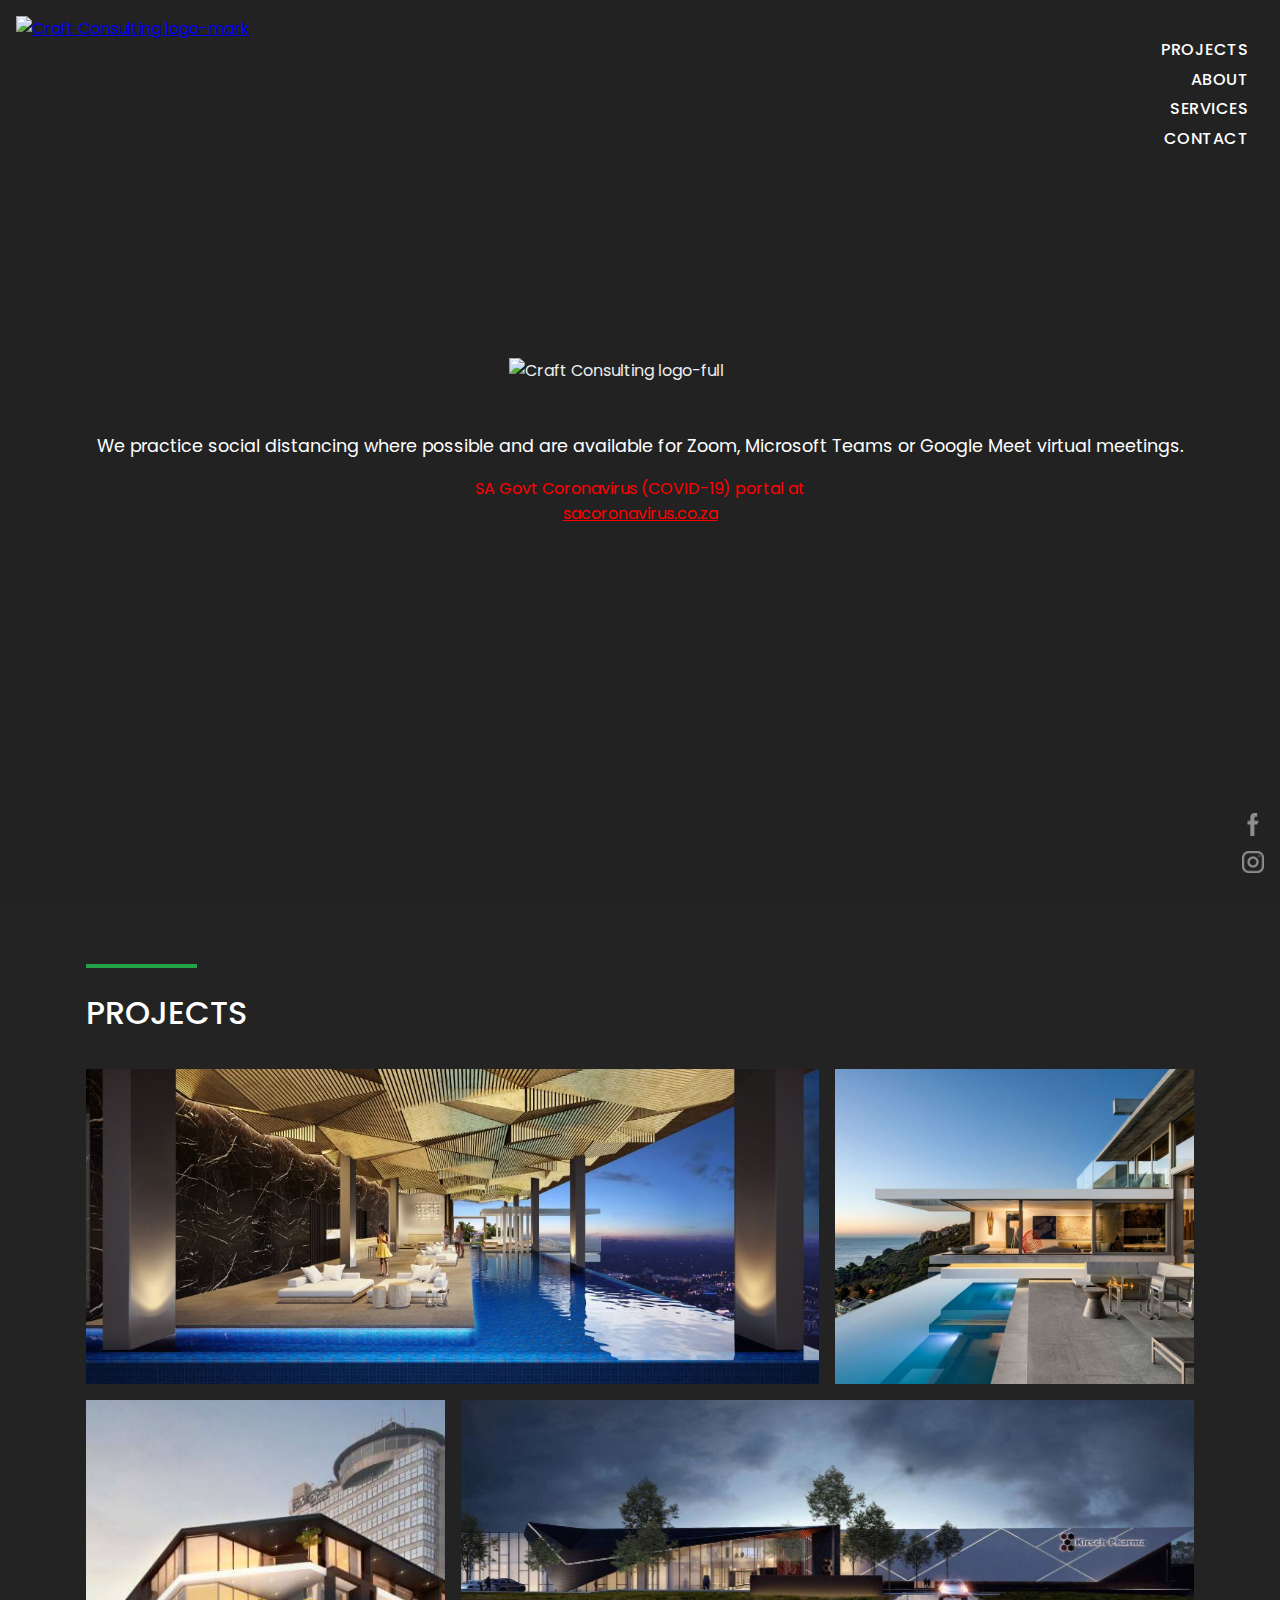
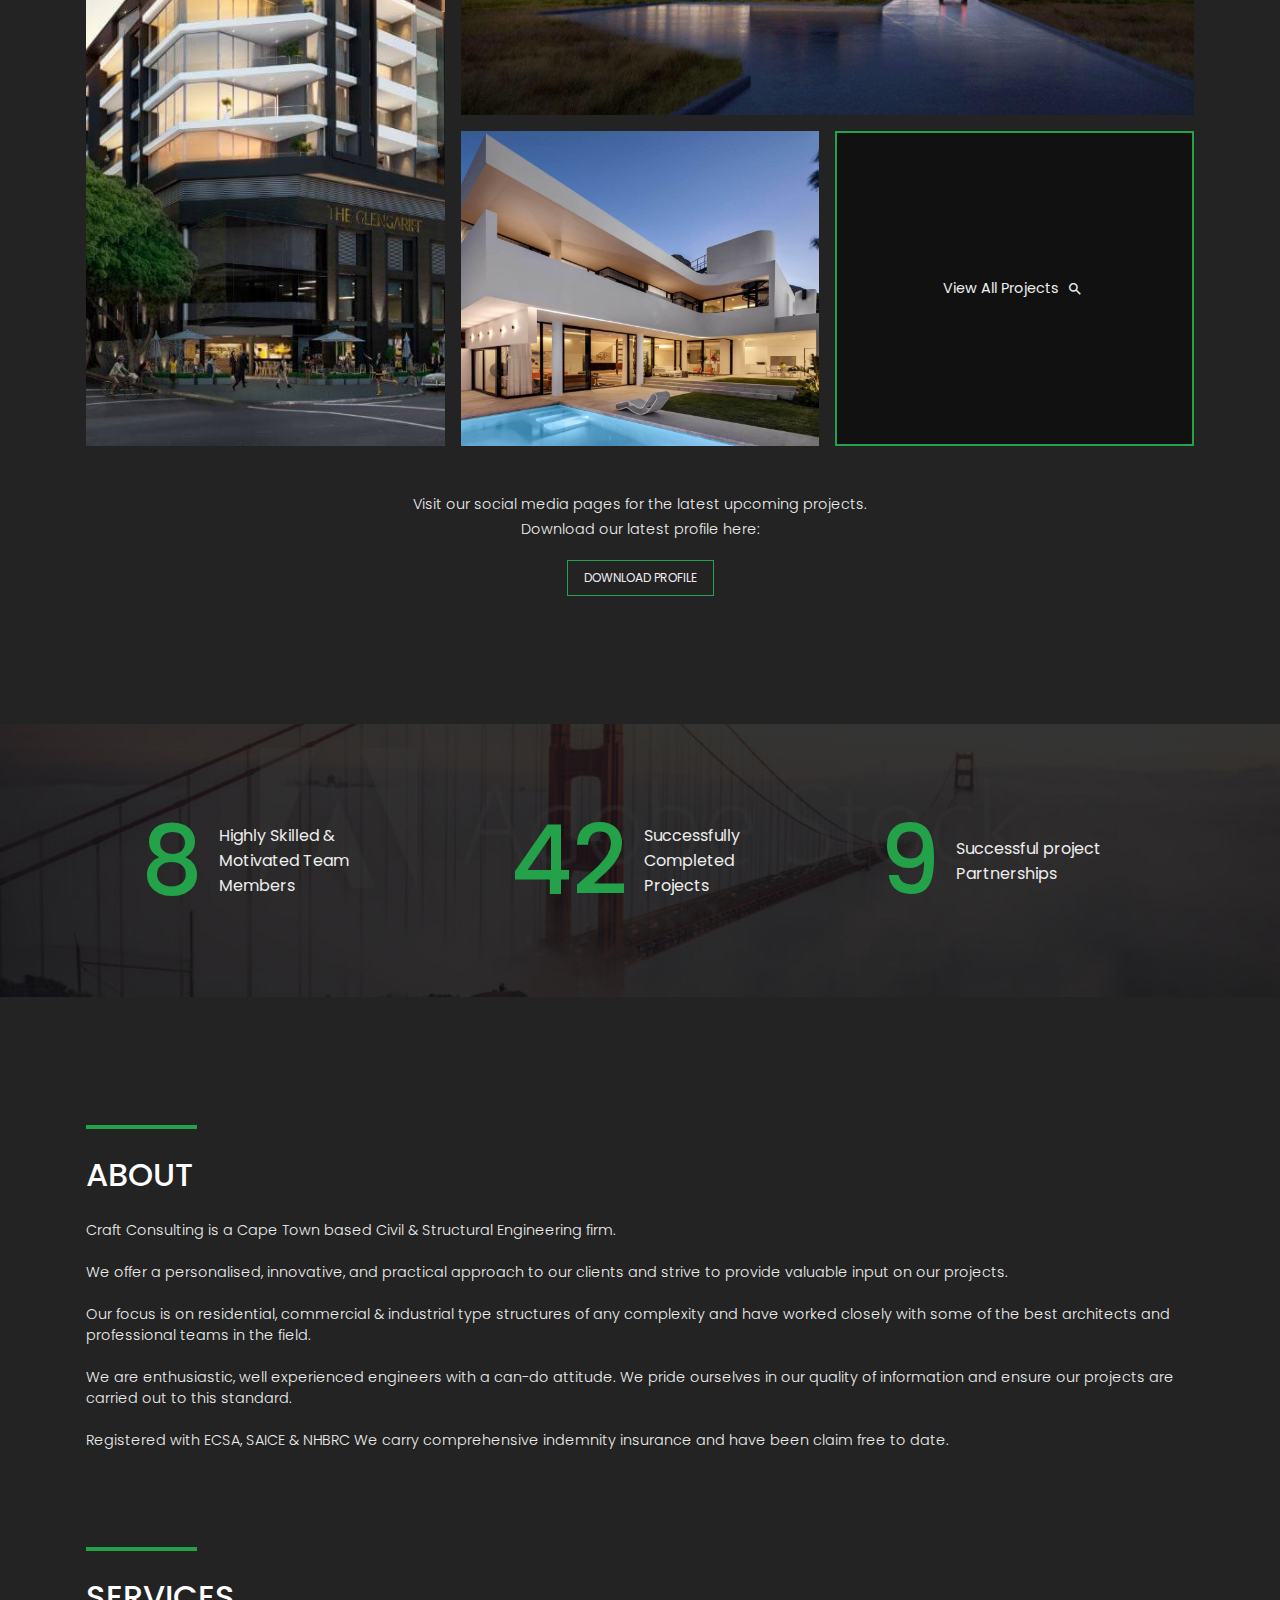
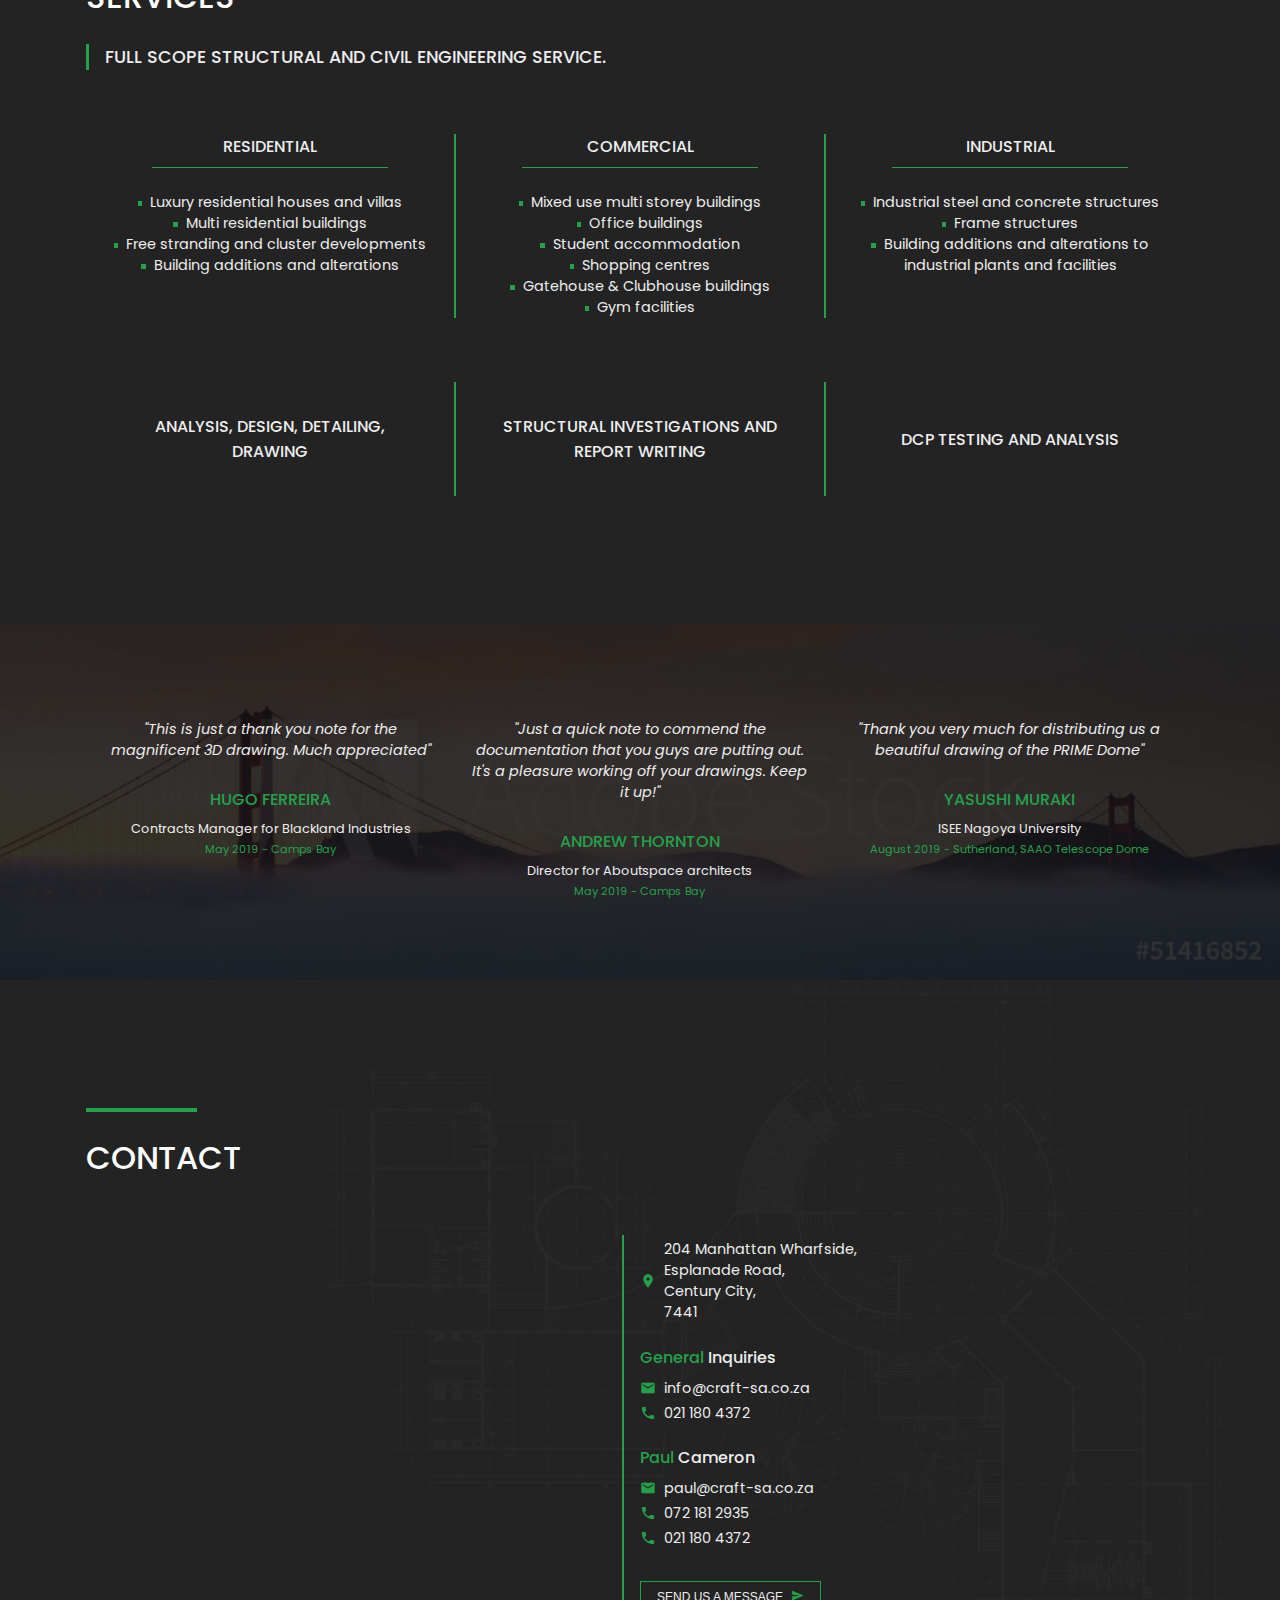
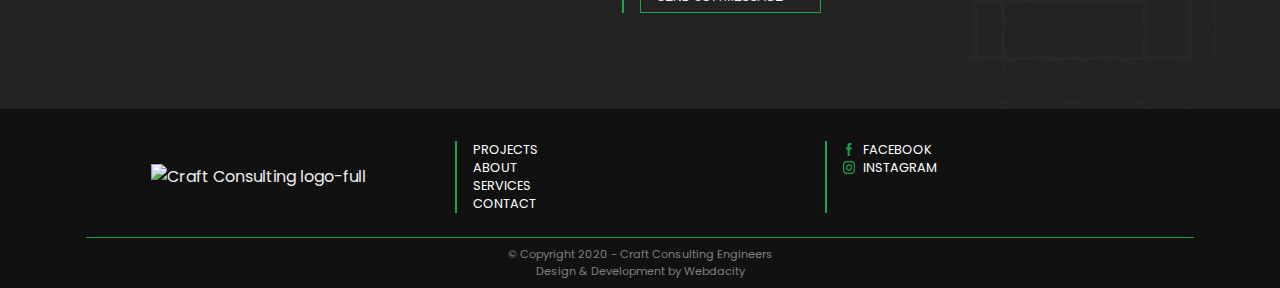
==== commit 3212eb56: "finish responsive" ====
--- a/index.html
+++ b/index.html
@@ -103,6 +103,15 @@
                 <a href="https://sacoronavirus.co.za/">sacoronavirus.co.za</a>
             </p>
         </div>
+
+        <div class="landing-social">
+            <a href="https://www.facebook.com/craftconsultingengineers/" target="blank">
+                <img src="./assets/images/icons/facebook-grey.png">
+            </a>
+            <a href="https://www.instagram.com/craftconsultingengineers/" target="blank">
+                <img src="./assets/images/icons/instagram-grey.png">
+            </a>
+        </div>
     </section>
 
 
@@ -129,51 +138,53 @@
                     <p>Industrial</p>
                 </div> -->
 
-                <div class="project-grid">
-                    <div class="project grid-col-1-2">
-                        <a class="project-inner">
+                <div class="project-grid" id="home-project-grid">
+                    <div class="project grid-col-1-2" id="project-home-brazzaville">
+                        <a class="project-inner" href="./projects.html#Brazzaville">
+                            <h3>Brazzaville</h3>
+                            <div class="divider-line"></div>
+                            <p> <i class="material-icons">room</i>
+                                Republic of the Congo</p>
+                        </a>
+                    </div>
+                    <div class="project" id="project-home-nettleton">
+                        <a class=" project-inner" href="./projects.html#7 Nettleton">
                             <h3>7 Nettleton</h3>
                             <div class="divider-line"></div>
                             <p> <i class="material-icons">room</i>
                                 Clifton</p>
                         </a>
                     </div>
-                    <div class="project">
-                        <a class="project-inner" href="./projects.html#7 Nettleton">
-                            <h3>7 Nettleton</h3>
+                    <div class="project grid-row-2-3" id="project-home-glengariff">
+                        <a class=" project-inner" href="./projects.html#Glengariff">
+                            <h3>The Glengariff</h3>
                             <div class="divider-line"></div>
                             <p> <i class="material-icons">room</i>
-                                Clifton</p>
-                        </a>
-                    </div>
-                    <div class="project grid-row-2-3">
-                        <a class="project-inner">
-                            <h3>7 Nettleton</h3>
+                                Sea Point</p>
+                        </a>
+                    </div>
+                    <div class="project grid-col-2-3" id="project-home-kirchpharma">
+                        <a class=" project-inner" href="./projects.html#Kirchpharma">
+                            <h3>Kirchpharma</h3>
                             <div class="divider-line"></div>
                             <p> <i class="material-icons">room</i>
-                                Clifton</p>
-                        </a>
-                    </div>
-                    <div class="project grid-col-2-3">
-                        <a class="project-inner">
-                            <h3>7 Nettleton</h3>
-                            <div class="divider-line"></div>
+                                Germany</p>
+                        </a>
+                    </div>
+                    <div class="project" id="project-home-OVD-519">
+                        <a class="project-inner" href="./projects.html#OVD 519">
+                            <h3>OVD 519</h3>
+                            <div class=" divider-line"></div>
                             <p> <i class="material-icons">room</i>
-                                Clifton</p>
-                        </a>
-                    </div>
-                    <div class="project">
-                        <a class="project-inner">
-                            <h3>7 Nettleton</h3>
-                            <div class="divider-line"></div>
-                            <p> <i class="material-icons">room</i>
-                                Clifton</p>
-                        </a>
-                    </div>
-                    <div class="project" id="all-projects-button" onclick="window.location='./projects.html'">
-                        <p>View All Projects
-                            <i class="material-icons">search</i>
-                        </p>
+                                Fresnaye</p>
+                        </a>
+                    </div>
+                    <div class="project" id="all-projects-button">
+                        <a class="project-inner" href="./projects.html">
+                            <p>View All Projects
+                                <i class="material-icons">search</i>
+                            </p>
+                        </a>
                     </div>
                 </div>
 
@@ -343,13 +354,16 @@
 
             <div class="contact-grid">
                 <div class="contact-map">
-                    <!-- <iframe src="https://snazzymaps.com/embed/258803" style="border:none;"></iframe> -->
+                    <iframe src="https://snazzymaps.com/embed/258803" style="border:none;"></iframe>
                 </div>
                 <div class="contact-details">
                     <a href="https://g.page/craft-consulting-engineers?share">
                         <i class="material-icons"> room </i>
 
-                        204 Manhattan Wharfside, Esplanade Road, Century City, 7441
+                        204 Manhattan Wharfside, <br>
+                        Esplanade Road, <br>
+                        Century City,<br>
+                        7441
                     </a>
                     <div class="contact-team">
                         <h4><span>General</span> Inquiries</h4>
@@ -401,7 +415,7 @@
         </div>
     </section>
 
-    <footer>
+    <footer class="home-footer">
         <div class="container">
 
             <div class="footer-grid">
@@ -411,16 +425,16 @@
                 </div>
 
                 <div class="footer-links">
-                    <a href="./index.html#projects">
+                    <a href="./index.html#section-projects">
                         Projects
                     </a>
-                    <a href="./index.html#about">
+                    <a href="./index.html#section-about">
                         About
                     </a>
-                    <a href="./index.html#services">
+                    <a href="./index.html#section-services">
                         Services
                     </a>
-                    <a href="./index.html#contact">
+                    <a href="./index.html#section-contact">
                         Contact
                     </a>
                 </div>
@@ -436,10 +450,12 @@
                         204 Manhattan Wharfside, <br>
                         Esplanade Road, Century City, 7441
                     </a>
-                    <a href="https://www.facebook.com/craftconsultingengineers/">
+                    <a href="https://www.facebook.com/craftconsultingengineers/" target="blank">
+                        <img src="./assets/images/icons/facebook-green.png">
                         Facebook
                     </a>
-                    <a href="https://www.instagram.com/craftconsultingengineers/">
+                    <a href="https://www.instagram.com/craftconsultingengineers/" target="blank">
+                        <img src="./assets/images/icons/instagram-green.png">
                         Instagram
                     </a>
                 </div>
--- a/assets/css/main.css
+++ b/assets/css/main.css
@@ -16,6 +16,9 @@
 
 /* ---------------- */
 /* GENERAL */
+html {
+    overflow-x: hidden;
+}
 
 body {
     margin: 0;
@@ -132,6 +135,8 @@
     background-position: top center;
     background-repeat: no-repeat;
     position: fixed;
+    top: 0;
+    left: 0;
     z-index: 20;
     display: none;
     justify-content: center;
@@ -307,14 +312,14 @@
 }
 
 .footer-logo {
-    width: 80%;
+    width: 100%;
     display: flex;
     justify-content: center;
     align-items: center;
 }
 
 .footer-logo img {
-    width: 75%;
+    width: 65%;
 }
 
 footer a {
@@ -349,6 +354,16 @@
     padding-left: 1rem;
 }
 
+.home-footer .footer-contact a:nth-child(1),
+.home-footer .footer-contact a:nth-child(2) {
+    display: none;
+}
+
+.footer-contact img {
+    width: 0.8rem;
+    margin-right: 0.5rem;
+}
+
 
 .footer-links {
     justify-content: space-between;
@@ -478,6 +493,21 @@
 }
 
 
+.landing-social {
+    z-index: 5;
+    position: absolute;
+    bottom: 1rem;
+    right: 1rem;
+    display: flex;
+    flex-direction: column;
+}
+
+.landing-social a img {
+    width: 1.4rem;
+    margin: 0.25rem 0;
+}
+
+
 
 /* Projects Sections */
 
@@ -533,12 +563,6 @@
     margin-top: 2rem;
 }
 
-.project {
-    background-size: cover;
-    background-repeat: no-repeat;
-    background-image: url("../images/projects/NETT\ \(13\).jpg");
-}
-
 .grid-col-1-2 {
     grid-column: 1 / span 2;
 }
@@ -625,6 +649,11 @@
     cursor: pointer;
 }
 
+#all-projects-button .project-inner {
+    opacity: 1;
+    background-color: transparent;
+}
+
 #all-projects-button:hover {
     background-color: var(--green);
 }
@@ -641,6 +670,37 @@
     margin-left: 0.5rem;
     font-size: 1rem;
 }
+
+#all-projects-button a {
+    text-decoration: none;
+}
+
+.project {
+    background-size: cover;
+    background-repeat: no-repeat;
+    background-position: center center;
+}
+
+#project-home-OVD-519 {
+    background-image: url("../images/projects/Single Residential/OVD 519/OVD 519 (1).jpg");
+}
+
+#project-home-nettleton {
+    background-image: url("../images/projects/Single Residential/7 Nettleton/7 Nettleton (1).jpg");
+}
+
+#project-home-brazzaville {
+    background-image: url("../images/projects/Multi Use/Brazzaville/Brazzaville (3).jpg");
+}
+
+#project-home-glengariff {
+    background-image: url("../images/projects/Multi Use/Glengariff/Glengariff (1).jpg");
+}
+
+#project-home-kirchpharma {
+    background-image: url("../images/projects/Commercial/Kirchpharma/Kirchpharma (2).jpg");
+}
+
 
 
 
@@ -968,14 +1028,12 @@
 .projects-page .project-grid {
     display: flex;
     flex-wrap: wrap;
-    gap: 2%;
     margin-bottom: 5rem;
 }
 
 .projects-page .project {
     height: 40vh;
     width: 31%;
-    margin-bottom: 2%;
 }
 
 .project-modal {
@@ -995,7 +1053,8 @@
 
 .project-modal-grid {
     display: flex;
-    justify-content: space-between
+    justify-content: space-between;
+    flex-wrap: wrap;
 }
 
 .project-details {
@@ -1134,9 +1193,12 @@
 }
 
 .project-image-modal .image img {
+    position: relative;
+    max-width: 100%;
     max-height: 100%;
-    display: block;
-    margin: auto;
+    left: 50%;
+    top: 50%;
+    transform: translate(-50%, -50%);
 }
 
 .image-arrow {
--- a/assets/css/responsive.css
+++ b/assets/css/responsive.css
@@ -0,0 +1,159 @@
+@media screen and (min-width: 1200px) {}
+
+@media screen and (max-width: 992px) {}
+
+@media screen and (max-width: 768px) {
+
+    .project-grid {
+        display: flex;
+        flex-wrap: wrap;
+        justify-content: space-between;
+        grid-template: none;
+        row-gap: 1.5rem;
+    }
+
+    .project-grid .project {
+        width: 48%;
+        height: 40vh;
+    }
+
+    .projects-page .project-grid {
+        gap: unset;
+        row-gap: 1.5rem;
+    }
+
+    .projects-page .project-grid .project {
+        margin-bottom: 0;
+    }
+
+    .project-modal .project-details,
+    .project-modal .project-images {
+        width: 100%;
+    }
+
+    .project-modal .project-details {
+        margin-bottom: 3rem;
+    }
+
+    .services-grid,
+    .feedback-grid,
+    .contact-grid {
+        flex-wrap: wrap;
+    }
+
+    .contact-grid {
+        flex-direction: column-reverse;
+    }
+
+    .services-grid div,
+    .feedback-grid .feedback-item {
+        width: 100%;
+        border-right: none;
+        margin-bottom: 2.5rem;
+    }
+
+    .services-grid.alternate div {
+        border-bottom: 2px solid var(--green);
+        margin: 0;
+    }
+
+    .services-grid.alternate div:last-child {
+        border-bottom: 0;
+    }
+
+    .contact-details,
+    .contact-map {
+        width: 100%;
+    }
+
+    .contact-details {
+        margin-bottom: 2rem;
+    }
+
+    .contact-map {
+        height: 50vh;
+    }
+
+    .navbar-content img {
+        width: 40%;
+    }
+
+    .stats-grid {
+        flex-wrap: wrap;
+        justify-content: space-around;
+    }
+
+    .stats-item {
+        width: 40%;
+    }
+}
+
+@media screen and (max-width: 576px) {
+
+    .project-grid {
+        justify-content: center;
+    }
+
+    .project-grid .project {
+        width: 90%;
+        height: 30vh;
+    }
+
+    .project-image-modal .content {
+        padding: 1rem 0.5rem;
+    }
+
+    .project-images {
+        justify-content: center;
+    }
+
+    .project-images div {
+        width: 80%;
+    }
+
+    .footer-grid {
+        grid-template-columns: 1fr;
+        text-align: center;
+        row-gap: 1rem;
+    }
+
+    .footer-logo img {
+        width: 45%;
+    }
+
+    .footer-links,
+    .footer-contact {
+        border: none;
+        align-items: center;
+    }
+
+    .navbar-content img {
+        width: 50%;
+    }
+
+    .navbar-menu {
+        padding-left: 1rem;
+    }
+
+    .stats-grid {
+        row-gap: 1rem;
+    }
+
+    .stats-item {
+        width: 100%;
+        display: block;
+        text-align: center;
+    }
+
+    .stats-item h1 {
+        font-size: 4rem;
+    }
+}
+
+@media (hover: none) {
+
+    /* Turn Off Project Inner Hover for Touch Devices */
+    .project-inner {
+        opacity: 1;
+    }
+}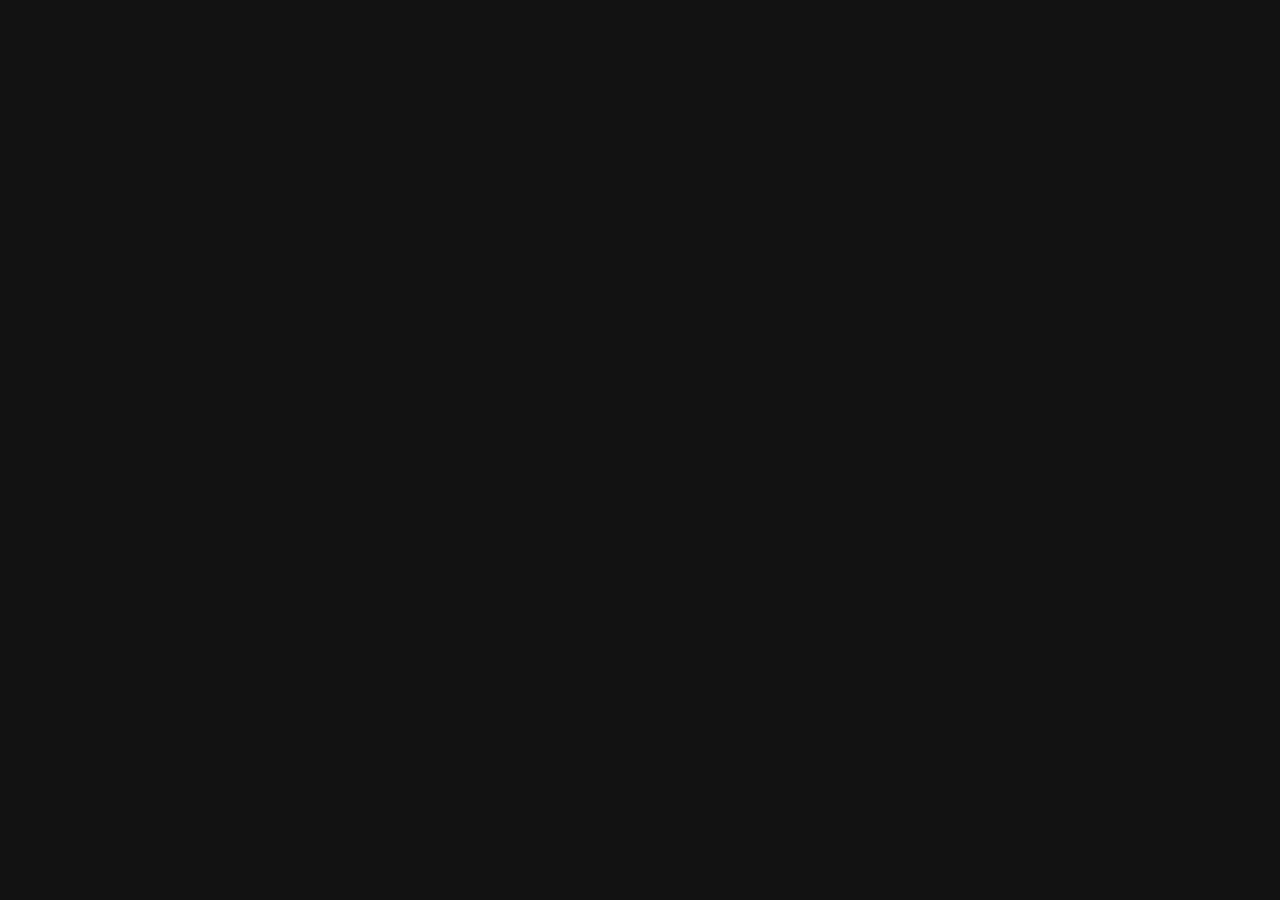
==== commit b95ba753: "update home, about, contact" ====
--- a/index.html
+++ b/index.html
@@ -32,76 +32,54 @@
 
 <body>
 
-
-    <!-- Nav Bar -->
-    <nav class="navbar">
-        <a href="./index.html">
-            <img src="./assets/images/logos/Logo-White.png" alt="">
-        </a>
-        <i class="material-icons" onclick="openNav()">menu</i>
-    </nav>
-
-    <!-- Navbar Content -->
-    <div class="navbar-overlay">
-        <div class="container">
-            <i class="material-icons" onclick="closeNav()">close</i>
-
-            <div class="navbar-content">
-                <img src="./assets/images/logos/Logo-White.png" alt="">
-
-                <div class="navbar-menu">
-                    <a href="./index.html#section-projects">projects</a>
-                    <a href="./index.html#section-about">About</a>
-                    <a href="./index.html#section-services">Services</a>
-                    <a href="./index.html#section-contact">Contact</a>
-                </div>
-            </div>
-
-            <div class="navbar-social">
-
-            </div>
-        </div>
-    </div>
-
-
     <!-- Landing Section -->
     <section class="section-landing">
-        <div class="video-cover"></div>
-
-        <!-- Logo-Mark -->
-        <a href="./index.html" class="logo-mark">
-            <img class="" src="./assets/images/logos/logo-mark.png" alt="Craft Consulting logo-mark">
-        </a>
+        <!-- Video -->
+        <div class="video-container">
+            <div class="video-cover"></div>
+            <video src="./assets/videos/landing.mp4" autoplay></video>
+        </div>
 
         <!-- Nav Right -->
         <nav>
             <ul>
+
                 <li>
-                    <a href="./index.html#section-projects">Projects</a>
+                    <a href="./about.html">About</a>
                 </li>
                 <li>
-                    <a href="./index.html#section-about">About</a>
+                    <a href="./projects.html">Projects</a>
                 </li>
                 <li>
-                    <a href="./index.html#section-services">Services</a>
-                </li>
-                <li>
-                    <a href="./index.html#section-contact">Contact</a>
+                    <a href="./contact.html">Contact</a>
                 </li>
             </ul>
         </nav>
 
+
+
         <!-- Content -->
         <div class="container content">
-            <img src="./assets/images/logos/Logo-White-Full.png" alt="Craft Consulting logo-full">
+            <img src="./assets/images/logos/Logo.png" alt="Craft Consulting logo-full">
 
-            <p>
-                We practice social distancing where possible and are available for Zoom, Microsoft Teams or Google Meet virtual meetings.
-            </p>
-            <p>
-                SA Govt Coronavirus (COVID-19) portal at <br>
-                <a href="https://sacoronavirus.co.za/">sacoronavirus.co.za</a>
-            </p>
+            <div class="covid">
+                <p>
+                    We practice social distancing where possible and are available for Zoom, Microsoft Teams or Google Meet virtual meetings.
+                </p>
+                <p>Click on contact to set up a meeting.</p>
+                <p>
+                    SA Govt Coronavirus (COVID-19) portal at <br>
+                    <a href="https://sacoronavirus.co.za/">sacoronavirus.co.za</a>
+                </p>
+                <div class="landing-social mobile">
+                    <a href="https://www.facebook.com/craftconsultingengineers/" target="blank">
+                        <img src="./assets/images/icons/facebook-grey.png">
+                    </a>
+                    <a href="https://www.instagram.com/craftconsultingengineers/" target="blank">
+                        <img src="./assets/images/icons/instagram-grey.png">
+                    </a>
+                </div>
+            </div>
         </div>
 
         <div class="landing-social">
@@ -114,371 +92,12 @@
         </div>
     </section>
 
-
-    <!-- Projects Section -->
-    <section class="section-projects" id="section-projects">
-        <div class="container">
-
-            <!-- Section Heading -->
-            <div class="section-heading">
-                <div class="line"></div>
-                <h1>
-                    Projects
-                </h1>
-            </div>
-
-            <div class="content">
-                <!-- 
-                <div class="project-types">
-                    <p class="active">All</p>
-                    <p>Single Residential</p>
-                    <p>Multi Residential</p>
-                    <p>Mixed Use</p>
-                    <p>Commercial</p>
-                    <p>Industrial</p>
-                </div> -->
-
-                <div class="project-grid" id="home-project-grid">
-                    <div class="project grid-col-1-2" id="project-home-brazzaville">
-                        <a class="project-inner" href="./projects.html#Brazzaville">
-                            <h3>Brazzaville</h3>
-                            <div class="divider-line"></div>
-                            <p> <i class="material-icons">room</i>
-                                Republic of the Congo</p>
-                        </a>
-                    </div>
-                    <div class="project" id="project-home-nettleton">
-                        <a class=" project-inner" href="./projects.html#7 Nettleton">
-                            <h3>7 Nettleton</h3>
-                            <div class="divider-line"></div>
-                            <p> <i class="material-icons">room</i>
-                                Clifton</p>
-                        </a>
-                    </div>
-                    <div class="project grid-row-2-3" id="project-home-glengariff">
-                        <a class=" project-inner" href="./projects.html#Glengariff">
-                            <h3>The Glengariff</h3>
-                            <div class="divider-line"></div>
-                            <p> <i class="material-icons">room</i>
-                                Sea Point</p>
-                        </a>
-                    </div>
-                    <div class="project grid-col-2-3" id="project-home-kirchpharma">
-                        <a class=" project-inner" href="./projects.html#Kirchpharma">
-                            <h3>Kirchpharma</h3>
-                            <div class="divider-line"></div>
-                            <p> <i class="material-icons">room</i>
-                                Germany</p>
-                        </a>
-                    </div>
-                    <div class="project" id="project-home-OVD-519">
-                        <a class="project-inner" href="./projects.html#OVD 519">
-                            <h3>OVD 519</h3>
-                            <div class=" divider-line"></div>
-                            <p> <i class="material-icons">room</i>
-                                Fresnaye</p>
-                        </a>
-                    </div>
-                    <div class="project" id="all-projects-button">
-                        <a class="project-inner" href="./projects.html">
-                            <p>View All Projects
-                                <i class="material-icons">search</i>
-                            </p>
-                        </a>
-                    </div>
-                </div>
-
-                <div class="projects-extra">
-                    <p>Visit our social media pages for the latest upcoming projects.</p>
-                    <p>Download our latest profile here:</p>
-                    <a class="button" href="./assets/documents/Craft Consulting - Profile 2020.pdf" target="blank">
-                        Download Profile
-                    </a>
-                </div>
-
-            </div>
+    <!-- Loader -->
+    <div class="loader">
+        <div>
+            <img src="./assets/images/logos/logo-mark.png" alt="">
         </div>
-    </section>
-
-
-    <section class="section-stats section-break">
-        <div class="container">
-
-            <div class="stats-grid">
-                <div class="stats-item">
-                    <h1>8</h1>
-                    <p>Highly Skilled & Motivated Team Members</p>
-                </div>
-                <div class="stats-item">
-                    <h1>42</h1>
-                    <p>Successfully Completed Projects</p>
-                </div>
-                <div class="stats-item">
-                    <h1>9</h1>
-                    <p>
-                        Successful project Partnerships
-                    </p>
-                </div>
-            </div>
-
-        </div>
-    </section>
-
-    <section class="section-about" id="section-about">
-        <div class="container">
-
-            <!-- Section Heading -->
-            <div class="section-heading">
-                <div class="line"></div>
-                <h1>
-                    ABOUT
-                </h1>
-            </div>
-
-            <div class="content">
-                <p>
-                    Craft Consulting is a Cape Town based Civil & Structural Engineering firm.<br> <br>
-                    We offer a personalised, innovative, and practical approach to our clients and strive to provide valuable input on our projects.
-                    <br> <br>
-                    Our focus is on residential, commercial & industrial type structures of any complexity and have worked closely with some of the best architects and professional teams in the field.
-                    <br> <br>
-                    We are enthusiastic, well experienced engineers with a can-do attitude. We pride ourselves in our quality of information and ensure our projects are carried out to this standard.
-                    <br><br>
-                    Registered with ECSA, SAICE & NHBRC
-                    We carry comprehensive indemnity insurance and have been claim free to date.
-                </p>
-            </div>
-
-            <!-- Section Heading -->
-            <div class="section-heading" id="section-services">
-                <div class="line"></div>
-                <h1>
-                    SERVICES
-                </h1>
-            </div>
-
-            <div class="content">
-                <h4>Full scope Structural and Civil Engineering service. </h4>
-
-                <div class="services-grid">
-                    <div>
-                        <h5>Residential</h5>
-                        <div class="heading-underline"></div>
-                        <ul>
-                            <li> <span></span> Luxury residential houses and villas</li>
-                            <li> <span></span> Multi residential buildings</li>
-                            <li> <span></span> Free stranding and cluster developments</li>
-                            <li> <span></span> Building additions and alterations</li>
-                        </ul>
-                    </div>
-                    <div>
-                        <h5>Commercial</h5>
-                        <div class="heading-underline"></div>
-                        <ul>
-                            <li> <span></span> Mixed use multi storey buildings</li>
-                            <li> <span></span> Office buildings</li>
-                            <li> <span></span> Student accommodation</li>
-                            <li> <span></span> Shopping centres</li>
-                            <li> <span></span> Gatehouse & Clubhouse buildings</li>
-                            <li> <span></span> Gym facilities</li>
-                        </ul>
-                    </div>
-                    <div>
-                        <h5>Industrial</h5>
-                        <div class="heading-underline"></div>
-                        <ul>
-                            <li><span></span> Industrial steel and concrete structures</li>
-                            <li><span></span> Frame structures</li>
-                            <li><span></span> Building additions and alterations to industrial plants and facilities</li>
-                        </ul>
-                    </div>
-                </div>
-
-                <div class="services-grid alternate">
-                    <div>
-                        <h5>Analysis, design, detailing, drawing</h5>
-                    </div>
-                    <div>
-                        <h5>Structural investigations and report writing</h5>
-                    </div>
-                    <div>
-                        <h5>DCP testing and analysis</h5>
-                    </div>
-                </div>
-
-            </div>
-
-        </div>
-    </section>
-
-    <section class="feedback-section section-break">
-        <div class="container">
-
-            <div class="feedback-grid">
-                <div class="feedback-item">
-                    <p>"This is just a thank you note for the magnificent 3D drawing. Much appreciated"
-                    </p>
-                    <h5>Hugo Ferreira </h5>
-                    <h6>Contracts Manager for Blackland Industries</h6>
-                    <p>May 2019 - Camps Bay</p>
-                </div>
-                <div class="feedback-item">
-                    <p>"Just a quick note to commend the documentation that you guys are putting out. It's a pleasure working off your drawings. Keep it up!"</p>
-                    <h5>Andrew Thornton </h5>
-                    <h6>Director for Aboutspace architects</h6>
-                    <p>May 2019 - Camps Bay</p>
-                </div>
-                <div class="feedback-item">
-                    <p>"Thank you very much for distributing us a beautiful drawing of the PRIME Dome" </p>
-                    <h5>Yasushi Muraki </h5>
-                    <h6>ISEE Nagoya University</h6>
-                    <p>August 2019 - Sutherland, SAAO Telescope Dome</p>
-                </div>
-            </div>
-
-        </div>
-    </section>
-
-
-    <!-- Contact Section -->
-    <section class="section-contact" id="section-contact">
-        <div class="container">
-
-            <!-- Section Heading -->
-            <div class="section-heading">
-                <div class="line"></div>
-                <h1>
-                    CONTACT
-                </h1>
-            </div>
-
-            <div class="contact-grid">
-                <div class="contact-map">
-                    <iframe src="https://snazzymaps.com/embed/258803" style="border:none;"></iframe>
-                </div>
-                <div class="contact-details">
-                    <a href="https://g.page/craft-consulting-engineers?share">
-                        <i class="material-icons"> room </i>
-
-                        204 Manhattan Wharfside, <br>
-                        Esplanade Road, <br>
-                        Century City,<br>
-                        7441
-                    </a>
-                    <div class="contact-team">
-                        <h4><span>General</span> Inquiries</h4>
-                        <a href="mailto:info@craft-sa.co.za">
-                            <i class="material-icons"> mail </i>
-                            info@craft-sa.co.za
-                        </a>
-                        <a href="tel:021 180 4372">
-                            <i class="material-icons"> phone </i>
-                            021 180 4372
-                        </a>
-                        <h4><span>Paul</span> Cameron</h4>
-                        <a href="mailto:paul@craft-sa.co.za">
-                            <i class="material-icons"> mail </i>
-                            paul@craft-sa.co.za
-                        </a>
-                        <a href="tel:072 181 2935">
-                            <i class="material-icons"> phone </i>
-                            072 181 2935
-                        </a>
-                        <a href="tel:021 180 4372">
-                            <i class="material-icons"> phone </i>
-                            021 180 4372
-                        </a>
-                    </div>
-                    <button class="button" id="contact-button">
-                        Send us a Message
-                        <i class="material-icons"> send </i>
-                    </button>
-                </div>
-            </div>
-        </div>
-
-        <div class="contact-modal">
-            <div class="container">
-                <i class="material-icons">close</i>
-                <div class="contact-form">
-                    <h3>Get in Touch</h3>
-                    <form netlify>
-                        <input type="text" name="Name" placeholder="Your Name">
-                        <input type="email" name="Email" placeholder="Your Email">
-                        <textarea placeholder="Your Message" rows=5 name="Message"></textarea>
-                        <button class="button" type="submit">
-                            Send Message
-                        </button>
-                    </form>
-                </div>
-            </div>
-        </div>
-    </section>
-
-    <footer class="home-footer">
-        <div class="container">
-
-            <div class="footer-grid">
-
-                <div class="footer-logo">
-                    <img src="./assets/images/logos/Logo-White-Full.png" alt="Craft Consulting logo-full">
-                </div>
-
-                <div class="footer-links">
-                    <a href="./index.html#section-projects">
-                        Projects
-                    </a>
-                    <a href="./index.html#section-about">
-                        About
-                    </a>
-                    <a href="./index.html#section-services">
-                        Services
-                    </a>
-                    <a href="./index.html#section-contact">
-                        Contact
-                    </a>
-                </div>
-
-                <div class="footer-contact">
-                    <a href="tel:021 180 4372">
-                        <i class="material-icons"> phone </i>
-                        021 180 4372
-                    </a>
-                    <a href="https://g.page/craft-consulting-engineers?share">
-                        <i class="material-icons"> room </i>
-
-                        204 Manhattan Wharfside, <br>
-                        Esplanade Road, Century City, 7441
-                    </a>
-                    <a href="https://www.facebook.com/craftconsultingengineers/" target="blank">
-                        <img src="./assets/images/icons/facebook-green.png">
-                        Facebook
-                    </a>
-                    <a href="https://www.instagram.com/craftconsultingengineers/" target="blank">
-                        <img src="./assets/images/icons/instagram-green.png">
-                        Instagram
-                    </a>
-                </div>
-
-            </div>
-
-            <div class="footer-copy">
-                <p>© Copyright 2020 - Craft Consulting Engineers </p>
-                <p>Design & Development by <a href="https://www.webdacity.co.za/">Webdacity</a></p>
-            </div>
-
-
-
-        </div>
-    </footer>
-
-    <!-- Back to Top Button -->
-    <button onclick="scrollToTop()" class="scroll-top-button">
-        <i class="material-icons">keyboard_arrow_up</i>
-    </button>
-
-
-    <!-- Loader -->
+    </div>
 
     <!-- Scripts -->
     <script src="https://code.jquery.com/jquery-3.5.1.min.js" integrity="sha256-9/aliU8dGd2tb6OSsuzixeV4y/faTqgFtohetphbbj0=" crossorigin="anonymous"></script>
--- a/assets/css/main.css
+++ b/assets/css/main.css
@@ -30,41 +30,17 @@
     scroll-behavior: smooth;
 }
 
-body.no-scroll {
+.no-scroll {
     overflow: hidden;
 }
 
 .container {
     width: 100%;
-    padding-right: 1rem;
-    padding-left: 1rem;
+    padding-right: 2rem;
+    padding-left: 2rem;
     margin-right: auto;
     margin-left: auto;
     box-sizing: border-box;
-}
-
-@media (min-width: 576px) {
-    .container {
-        max-width: 540px;
-    }
-}
-
-@media (min-width: 768px) {
-    .container {
-        max-width: 720px;
-    }
-}
-
-@media (min-width: 992px) {
-    .container {
-        max-width: 960px;
-    }
-}
-
-@media (min-width: 1200px) {
-    .container {
-        max-width: 1140px;
-    }
 }
 
 section {
@@ -394,6 +370,47 @@
 }
 
 
+/* Loader */
+
+.loader {
+    background-color: var(--black-grey);
+    z-index: 50;
+    position: fixed;
+    width: 100%;
+    height: 100%;
+    top: 0;
+    left: 0;
+    /* display: none; */
+}
+
+.loader div {
+    display: flex;
+    width: 100%;
+    height: 100%;
+    justify-content: center;
+    align-items: center;
+}
+
+.loader img {
+    width: 5rem;
+    animation-name: loader;
+    animation-duration: 1s;
+    animation-iteration-count: infinite;
+    animation-direction: alternate;
+    animation-timing-function: ease;
+}
+
+@keyframes loader {
+    0% {
+        opacity: 0;
+    }
+
+    100% {
+        opacity: 1;
+    }
+}
+
+
 /* ----------------------------- */
 /* HOME PAGE */
 
@@ -406,12 +423,24 @@
     padding: 0;
     position: relative;
     min-height: 100vh;
-    background-position: center center;
-    background-size: cover;
-    background-image: url("../images/backgrounds/landing.jpg");
     z-index: 1;
     display: flex;
     align-items: center;
+    overflow: hidden
+}
+
+.video-container {
+    min-width: 100vw;
+    max-height: 100vh;
+    overflow: hidden;
+    display: flex;
+    justify-content: center;
+    align-items: center;
+}
+
+.video-container video {
+    min-width: 100vw;
+    min-height: 100vh;
 }
 
 .section-landing .video-cover {
@@ -421,7 +450,7 @@
     height: 100%;
     z-index: 2;
     background-color: var(--dark-grey);
-    opacity: 0.75;
+    opacity: 0.8;
 }
 
 .section-landing .logo-mark {
@@ -440,9 +469,9 @@
 
 .section-landing nav {
     position: absolute;
-    top: 2rem;
+    top: 1rem;
     right: 2rem;
-    z-index: 5;
+    z-index: 10;
 }
 
 .section-landing nav ul {
@@ -462,33 +491,61 @@
     text-transform: uppercase;
     font-weight: 500;
     letter-spacing: 0.5px;
+    border-bottom: 2px solid transparent;
+    transition: 0.5s ease;
+    -webkit-transition: 0.5s ease;
+    -moz-transition: 0.5s ease;
+    -ms-transition: 0.5s ease;
+    -o-transition: 0.5s ease;
+}
+
+.section-landing nav li a:hover {
+    border-color: var(--green);
 }
 
 .section-landing .content {
-    position: relative;
+    position: absolute;
+    top: 0;
+    left: 0;
     z-index: 5;
     text-align: center;
-}
-
-.section-landing .content img {
+    width: 100%;
+    height: 100%;
+}
+
+.section-landing img {
     width: 35%;
-    margin-left: -3rem;
-    margin-bottom: 2rem;
-}
-
-.section-landing .content p {
-    color: white
-}
-
-.section-landing .content p:nth-child(2) {
+    position: relative;
+    top: 30%;
+}
+
+.section-landing .covid {
+    width: 100%;
+    position: absolute;
+    bottom: 0;
+    left: 50%;
+    padding: 0 5%;
+    box-sizing: border-box;
+    transform: translateX(-50%);
+    -webkit-transform: translateX(-50%);
+    -moz-transform: translateX(-50%);
+    -ms-transform: translateX(-50%);
+    -o-transform: translateX(-50%);
+}
+
+.section-landing .covid p {
+    color: white;
+}
+
+.section-landing .covid p:nth-child(2) {
     font-size: 1.1rem;
 }
 
-.section-landing .content p:nth-child(3) {
+.section-landing .covid p:nth-child(3) {
     color: red;
 }
 
-.section-landing .content p:nth-child(3) a {
+.section-landing .covid p:nth-child(3) a {
     color: red;
 }
 
@@ -502,9 +559,23 @@
     flex-direction: column;
 }
 
+
+.landing-social.mobile {
+    position: relative;
+    flex-direction: row;
+    justify-content: center;
+    margin: 2rem 0 1rem 0;
+    display: none;
+}
+
 .landing-social a img {
     width: 1.4rem;
     margin: 0.25rem 0;
+}
+
+.landing-social.mobile a img {
+    width: 1.3rem;
+    margin: 0 0.5rem;
 }
 
 
@@ -748,8 +819,33 @@
     padding: 8rem 0;
 }
 
-#section-services {
-    margin-top: 6rem;
+
+.about-grid {
+    display: grid;
+    gap: 1rem;
+    grid-template-columns: 1fr 3fr
+}
+
+.about-grid .section-heading .line {
+    width: 35%;
+}
+
+.about-grid .right-text {
+    padding-left: 1.5rem;
+    border-left: 3px solid var(--green);
+}
+
+.about-grid .left-text h3 {
+    font-weight: 400;
+    font-size: 1.1rem;
+    color: white;
+    margin-top: 2rem;
+}
+
+.about-grid .left-text h5 {
+    font-weight: 400;
+    font-size: 0.95rem;
+    color: white;
 }
 
 .section-about .content p {
@@ -765,10 +861,14 @@
     padding-left: 1rem;
 }
 
+#section-services {
+    margin-top: 5rem;
+}
+
 .services-grid {
     display: flex;
     justify-content: space-between;
-    margin: 4rem 0;
+    margin: 2rem 0;
 }
 
 .services-grid.alternate {
@@ -838,12 +938,21 @@
     background-image: url("../images/backgrounds/feedback-section.jpg");
     background-size: cover;
     background-position: bottom center;
+    padding: 3rem 0;
+}
+
+.feedback-section .section-heading {
+    text-align: center;
+}
+
+.feedback-section .section-heading .line {
+    margin: auto;
 }
 
 .feedback-grid {
     display: flex;
     justify-content: space-between;
-    margin: 4rem 0;
+    margin: 2rem 0;
 }
 
 .feedback-item {
@@ -888,6 +997,10 @@
     background-position: 85% 50%;
     padding-bottom: 6rem;
     padding-top: 8rem;
+    min-height: 100vh;
+    box-sizing: border-box;
+    display: flex;
+    align-items: center;
 }
 
 .contact-grid {
@@ -897,7 +1010,7 @@
 }
 
 .contact-map {
-    width: 45%;
+    width: 55%;
 }
 
 .contact-map iframe {
@@ -906,7 +1019,7 @@
 }
 
 .contact-details {
-    width: 50%;
+    width: 40%;
     border-left: 2px solid var(--green);
     padding-left: 1rem;
 }
--- a/assets/css/responsive.css
+++ b/assets/css/responsive.css
@@ -86,6 +86,10 @@
     .stats-item {
         width: 40%;
     }
+
+    .section-landing .content img {
+        width: 50%;
+    }
 }
 
 @media screen and (max-width: 576px) {
@@ -148,6 +152,18 @@
     .stats-item h1 {
         font-size: 4rem;
     }
+
+    .section-landing .content img {
+        width: 70%;
+    }
+
+    .landing-social.mobile {
+        display: flex;
+    }
+
+    .landing-social {
+        display: none;
+    }
 }
 
 @media (hover: none) {
@@ -155,5 +171,6 @@
     /* Turn Off Project Inner Hover for Touch Devices */
     .project-inner {
         opacity: 1;
+        background-color: rgba(17, 17, 17, 0.75);
     }
 }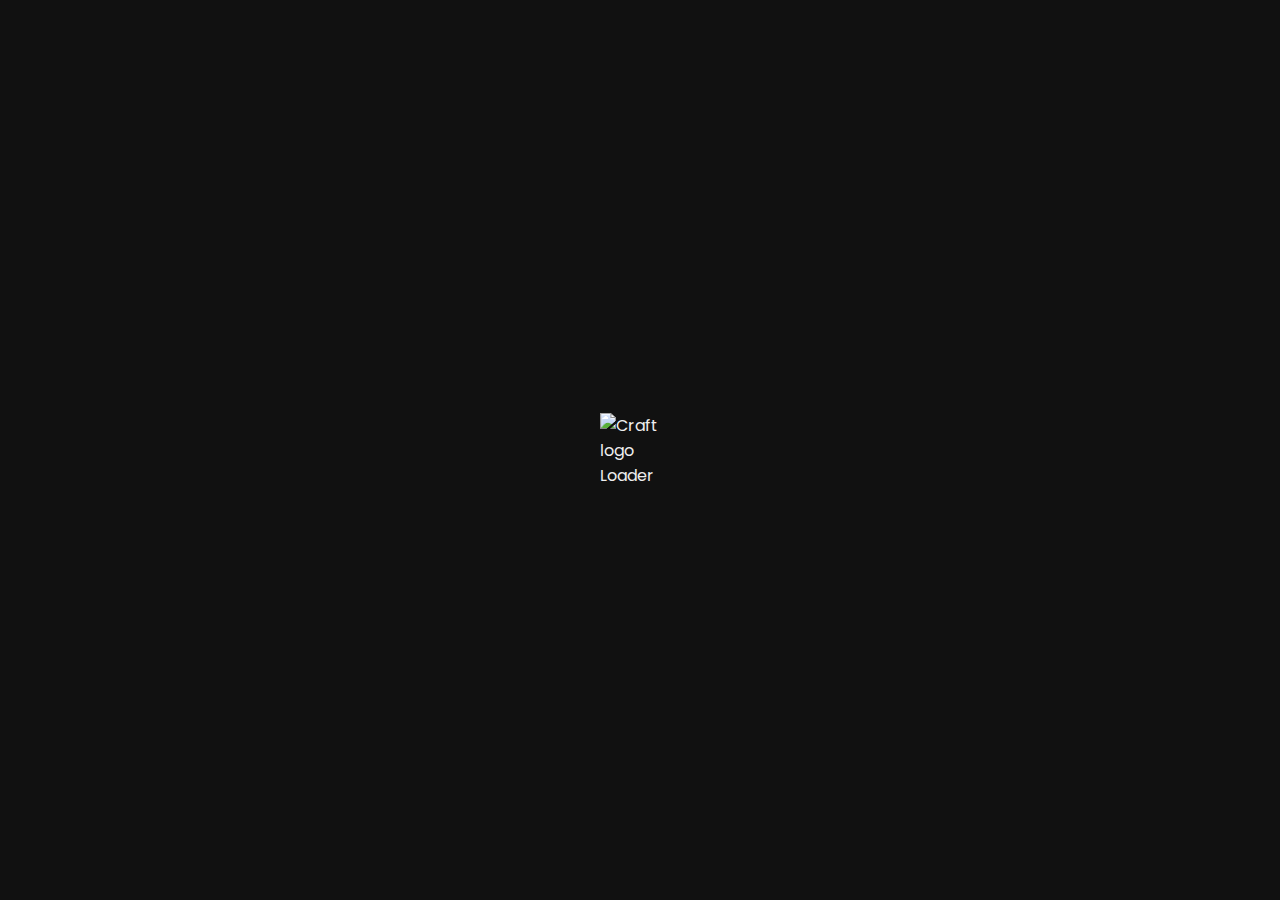
==== commit 76d3c878: "update lots" ====
--- a/index.html
+++ b/index.html
@@ -1,5 +1,5 @@
 <!DOCTYPE html>
-<html>
+<html lang="en">
 
 <head>
     <meta charset="utf-8">
@@ -30,14 +30,15 @@
 
 </head>
 
-<body>
+<body class="contact-body">
 
     <!-- Landing Section -->
     <section class="section-landing">
         <!-- Video -->
         <div class="video-container">
             <div class="video-cover"></div>
-            <video src="./assets/videos/landing.mp4" autoplay></video>
+            <video src="/assets/videos/landing.mp4" class="landing-video" autoplay loop>
+            </video>
         </div>
 
         <!-- Nav Right -->
@@ -73,10 +74,10 @@
                 </p>
                 <div class="landing-social mobile">
                     <a href="https://www.facebook.com/craftconsultingengineers/" target="blank">
-                        <img src="./assets/images/icons/facebook-grey.png">
+                        <img src="./assets/images/icons/facebook-grey.png" alt="facebook logo">
                     </a>
                     <a href="https://www.instagram.com/craftconsultingengineers/" target="blank">
-                        <img src="./assets/images/icons/instagram-grey.png">
+                        <img src="./assets/images/icons/instagram-grey.png" alt="instagram logo">
                     </a>
                 </div>
             </div>
@@ -84,10 +85,10 @@
 
         <div class="landing-social">
             <a href="https://www.facebook.com/craftconsultingengineers/" target="blank">
-                <img src="./assets/images/icons/facebook-grey.png">
+                <img src="./assets/images/icons/facebook-grey.png" alt="facebook logo">
             </a>
             <a href="https://www.instagram.com/craftconsultingengineers/" target="blank">
-                <img src="./assets/images/icons/instagram-grey.png">
+                <img src="./assets/images/icons/instagram-grey.png" alt="instagram logo">
             </a>
         </div>
     </section>
@@ -95,13 +96,12 @@
     <!-- Loader -->
     <div class="loader">
         <div>
-            <img src="./assets/images/logos/logo-mark.png" alt="">
+            <img src="./assets/images/logos/logo-mark.png" alt="Craft logo Loader">
         </div>
     </div>
 
     <!-- Scripts -->
     <script src="https://code.jquery.com/jquery-3.5.1.min.js" integrity="sha256-9/aliU8dGd2tb6OSsuzixeV4y/faTqgFtohetphbbj0=" crossorigin="anonymous"></script>
-    <!-- <script src="../../../../Code Vendors/jquery/jquery-3.4.1.min.js"></script> -->
     <script src="./assets/js/main.js"></script>
 
 </body>
--- a/assets/css/main.css
+++ b/assets/css/main.css
@@ -28,6 +28,7 @@
     background-color: var(--dark-grey);
     color: var(--off-white);
     scroll-behavior: smooth;
+    font-display: swap;
 }
 
 .no-scroll {
@@ -36,8 +37,7 @@
 
 .container {
     width: 100%;
-    padding-right: 2rem;
-    padding-left: 2rem;
+    padding: 0 3rem;
     margin-right: auto;
     margin-left: auto;
     box-sizing: border-box;
@@ -59,10 +59,7 @@
 /* Navigation */
 
 .navbar {
-    position: fixed;
-    top: 0;
-    left: 0;
-    background-color: var(--dark-grey);
+    background-color: transparent;
     width: 100%;
     height: 4rem;
     z-index: 10;
@@ -71,19 +68,11 @@
     align-items: center;
     padding: 0.5rem 1rem;
     box-sizing: border-box;
-    -webkit-box-shadow: 0px 8px 10px 2px rgba(17, 17, 1, 0.25);
-    -moz-box-shadow: 0px 8px 10px 2px rgba(17, 17, 1, 0.25);
-    box-shadow: 0px 8px 10px 2px rgba(17, 17, 1, 0.25);
-    transition: 0.5s;
-    -webkit-transition: 0.5s;
-    -moz-transition: 0.5s;
-    -ms-transition: 0.5s;
-    -o-transition: 0.5s;
 }
 
 .navbar img {
     display: block;
-    height: 2.5rem
+    height: 3rem
 }
 
 .navbar i {
@@ -101,79 +90,52 @@
     color: var(--green);
 }
 
-.navbar-overlay {
-    width: 100%;
-    height: 100%;
-    box-sizing: border-box;
+.navbar-menu {
     background-color: var(--dark-grey);
-    background-image: url("../images/backgrounds/services-section.png");
-    background-size: 100% auto;
-    background-position: top center;
-    background-repeat: no-repeat;
-    position: fixed;
-    top: 0;
-    left: 0;
-    z-index: 20;
-    display: none;
-    justify-content: center;
-    align-items: center;
-}
-
-.navbar-overlay i {
     position: absolute;
-    top: 1rem;
-    right: 1rem;
-    padding: 1rem;
-    font-size: 1.4rem;
-    cursor: pointer;
+    top: 3rem;
+    right: 0;
+    width: 0;
+    overflow: hidden;
+    transition: width 0.5s ease;
+    -moz-transition: width 0.5s ease;
+    -ms-transition: width 0.5s ease;
+    -o-transition: width 0.5s ease;
+    -webkit-transition: width 0.5s ease;
+}
+
+.navbar-menu>div {
+    padding: 1rem 2rem;
+    display: flex;
+    flex-direction: column;
+}
+
+.navbar i:hover+.navbar-menu,
+.navbar-menu:hover {
+    width: auto;
+}
+
+.navbar-menu a {
+    color: white;
+    text-decoration: none;
+    text-transform: uppercase;
+    font-size: 0.9rem;
+    font-weight: 500;
+    letter-spacing: 0.5px;
+    border-bottom: 2px solid transparent;
     transition: 0.5s ease;
     -webkit-transition: 0.5s ease;
     -moz-transition: 0.5s ease;
     -ms-transition: 0.5s ease;
     -o-transition: 0.5s ease;
-}
-
-.navbar-overlay i:hover {
-    color: var(--green);
-}
-
-.navbar-content {
-    display: flex;
-    align-items: center;
-    flex-direction: column;
-}
-
-.navbar-content img {
-    width: 20%;
-    margin-bottom: 3rem;
-}
-
-.navbar-menu {
-    z-index: 25;
-    border-left: 3px solid var(--green);
-    display: flex;
-    flex-direction: column;
-    padding-left: 2rem;
-}
-
-.navbar-menu a {
-    color: var(--off-white);
-    text-decoration: none;
-    margin: 0.3rem 0;
-    cursor: pointer;
-    text-transform: uppercase;
-    font-weight: 500;
-    letter-spacing: 0.5px;
-    transition: 0.5s ease;
-    -webkit-transition: 0.5s ease;
-    -moz-transition: 0.5s ease;
-    -ms-transition: 0.5s ease;
-    -o-transition: 0.5s ease;
+    margin-top: 0.5rem;
+    text-align: right;
 }
 
 .navbar-menu a:hover {
-    color: var(--green);
-}
+    border-color: var(--green);
+}
+
 
 
 /* Reusable Styles */
@@ -295,10 +257,11 @@
 }
 
 .footer-logo img {
-    width: 65%;
-}
-
-footer a {
+    width: 50%;
+}
+
+.footer-links a,
+.footer-contact a {
     color: white;
     text-decoration: none;
     font-size: 0.8rem;
@@ -310,6 +273,7 @@
     -o-transition: 0.5s ease;
     display: flex;
     align-items: center;
+    margin: 0.25rem 0;
 }
 
 footer a:hover {
@@ -328,21 +292,12 @@
     flex-direction: column;
     border-left: 2px solid var(--green);
     padding-left: 1rem;
-}
-
-.home-footer .footer-contact a:nth-child(1),
-.home-footer .footer-contact a:nth-child(2) {
-    display: none;
+    justify-content: center;
 }
 
 .footer-contact img {
     width: 0.8rem;
     margin-right: 0.5rem;
-}
-
-
-.footer-links {
-    justify-content: space-between;
 }
 
 .footer-copy {
@@ -350,7 +305,6 @@
     text-align: center;
     font-size: 0.7rem;
     color: grey;
-    margin-top: 1.5rem;
     padding: 0.5rem 0;
 }
 
@@ -367,6 +321,18 @@
 
 .footer-copy p a:hover {
     color: var(--green);
+}
+
+.footer-social {
+    margin-top: 1.5rem;
+    display: flex;
+    justify-content: center;
+    padding-bottom: 0.75rem;
+}
+
+.footer-social a img {
+    width: 1rem;
+    margin: 0 0.5rem;
 }
 
 
@@ -430,17 +396,15 @@
 }
 
 .video-container {
-    min-width: 100vw;
-    max-height: 100vh;
-    overflow: hidden;
-    display: flex;
-    justify-content: center;
-    align-items: center;
-}
-
-.video-container video {
-    min-width: 100vw;
+    width: 100vw;
+    height: 100vh;
+    display: flex;
+    align-items: center;
+}
+
+.landing-video {
     min-height: 100vh;
+    /* min-width: 100vw; */
 }
 
 .section-landing .video-cover {
@@ -580,197 +544,6 @@
 
 
 
-/* Projects Sections */
-
-.section-projects {
-    padding-bottom: 8rem;
-}
-
-.section-projects .project-types {
-    list-style: none;
-    display: flex;
-}
-
-
-.section-projects .project-types p {
-    text-transform: uppercase;
-    color: var(--grey);
-    padding-right: 1rem;
-    font-size: 0.9rem;
-    cursor: pointer;
-    letter-spacing: 0.5px;
-    margin: 0;
-}
-
-.section-projects .project-types p.active {
-    color: var(--green);
-    font-weight: 500;
-}
-
-.projects-extra {
-    text-align: center;
-    margin-top: 3rem;
-}
-
-.projects-extra p {
-    font-weight: 300;
-    font-size: 0.9rem;
-    margin: 0.25rem 0;
-}
-
-.projects-extra .button {
-    display: inline-block;
-    margin-top: 1rem;
-    text-decoration: none;
-}
-
-
-/* Project Grid */
-.project-grid {
-    display: grid;
-    grid-template: repeat(3, 35vh) / repeat(3, 1fr);
-    column-gap: 1rem;
-    row-gap: 1rem;
-    margin-top: 2rem;
-}
-
-.grid-col-1-2 {
-    grid-column: 1 / span 2;
-}
-
-.grid-col-2-3 {
-    grid-column: 2 / span 2;
-}
-
-.grid-row-2-3 {
-    grid-row: 2 / span 2;
-}
-
-.project-inner {
-    width: 100%;
-    height: 100%;
-    background-color: rgb(17, 17, 17, 0.85);
-    display: flex;
-    flex-direction: column;
-    justify-content: center;
-    align-items: center;
-    cursor: pointer;
-    transition: 0.75s ease;
-    -webkit-transition: 0.75s ease;
-    -moz-transition: 0.75s ease;
-    -ms-transition: 0.75s ease;
-    -o-transition: 0.75s ease;
-    opacity: 0;
-    text-decoration: none;
-}
-
-.project-inner h3 span {
-    font-weight: 600;
-}
-
-.project-inner h3 span:nth-child(2) {
-    color: var(--green);
-}
-
-.project h3 {
-    font-weight: 500;
-    font-size: 1.1rem;
-    margin-bottom: 0.5rem;
-    color: var(--off-white);
-}
-
-.project p {
-    font-size: 0.9rem;
-    color: var(--green);
-    margin-top: 0.5rem;
-    display: flex;
-    align-items: center;
-
-}
-
-.project p i {
-    font-size: 0.8rem;
-    margin-right: 0.25rem;
-}
-
-.project:hover .project-inner {
-    opacity: 1;
-}
-
-
-.project .divider-line {
-    width: 40%;
-    height: 2px;
-    background-color: var(--off-white);
-}
-
-
-#all-projects-button {
-    border: 2px solid var(--green);
-    display: flex;
-    justify-content: center;
-    align-items: center;
-    transition: 0.5s ease;
-    -webkit-transition: 0.5s ease;
-    -moz-transition: 0.5s ease;
-    -ms-transition: 0.5s ease;
-    -o-transition: 0.5s ease;
-    background-color: var(--black-grey);
-    background-image: none;
-    cursor: pointer;
-}
-
-#all-projects-button .project-inner {
-    opacity: 1;
-    background-color: transparent;
-}
-
-#all-projects-button:hover {
-    background-color: var(--green);
-}
-
-#all-projects-button p {
-    margin: 0;
-    display: flex;
-    align-items: center;
-    color: var(--off-white);
-}
-
-
-#all-projects-button p i {
-    margin-left: 0.5rem;
-    font-size: 1rem;
-}
-
-#all-projects-button a {
-    text-decoration: none;
-}
-
-.project {
-    background-size: cover;
-    background-repeat: no-repeat;
-    background-position: center center;
-}
-
-#project-home-OVD-519 {
-    background-image: url("../images/projects/Single Residential/OVD 519/OVD 519 (1).jpg");
-}
-
-#project-home-nettleton {
-    background-image: url("../images/projects/Single Residential/7 Nettleton/7 Nettleton (1).jpg");
-}
-
-#project-home-brazzaville {
-    background-image: url("../images/projects/Multi Use/Brazzaville/Brazzaville (3).jpg");
-}
-
-#project-home-glengariff {
-    background-image: url("../images/projects/Multi Use/Glengariff/Glengariff (1).jpg");
-}
-
-#project-home-kirchpharma {
-    background-image: url("../images/projects/Commercial/Kirchpharma/Kirchpharma (2).jpg");
-}
 
 
 
@@ -813,10 +586,10 @@
 .section-about {
     background-image: url("../images/backgrounds/services-section.png");
     background-size: 100% auto;
-    background-position: right bottom;
+    background-position: right top;
     background-repeat: no-repeat;
     background-attachment: fixed;
-    padding: 8rem 0;
+    padding: 6rem 0;
 }
 
 
@@ -995,9 +768,8 @@
     background-size: contain;
     background-repeat: no-repeat;
     background-position: 85% 50%;
-    padding-bottom: 6rem;
-    padding-top: 8rem;
-    min-height: 100vh;
+    padding: 4rem 0 6rem 0;
+    min-height: 80vh;
     box-sizing: border-box;
     display: flex;
     align-items: center;
@@ -1134,19 +906,227 @@
 /*  ------------------- */
 /* PROJECTS PAGE */
 
-.projects-page .section-projects {
-    margin-top: 5rem;
-}
-
-.projects-page .project-grid {
-    display: flex;
+
+/* Projects Sections */
+
+.section-projects {
+    padding: 6rem 0;
+}
+
+.project-types {
+    list-style: none;
+    display: flex;
+}
+
+
+.section-projects .project-types p {
+    text-transform: uppercase;
+    color: var(--grey);
+    padding-right: 1rem;
+    font-size: 0.9rem;
+    cursor: pointer;
+    letter-spacing: 0.5px;
+    margin: 0;
+}
+
+.section-projects .project-types p.active {
+    color: var(--green);
+    font-weight: 500;
+}
+
+.projects-extra {
+    text-align: center;
+    margin-top: 3rem;
+}
+
+.projects-extra p {
+    font-weight: 300;
+    font-size: 0.9rem;
+    margin: 0.25rem 0;
+}
+
+.projects-extra .button {
+    display: inline-block;
+    margin-top: 1rem;
+    text-decoration: none;
+}
+
+.projects-social {
+    display: flex;
+    justify-content: center;
+    margin: 2rem 0;
+}
+
+.projects-social img {
+    width: 1.4rem;
+    margin: 0 0.5rem;
+}
+
+
+/* Project Grid */
+.home-project-grid {
+    display: grid;
+    grid-template: repeat(3, 35vh) / repeat(3, 1fr);
+    gap: 1.5rem;
+    margin-top: 2rem;
+}
+
+.grid-col-1-2 {
+    grid-column: 1 / span 2;
+}
+
+.grid-col-2-3 {
+    grid-column: 2 / span 2;
+}
+
+.grid-row-2-3 {
+    grid-row: 2 / span 2;
+}
+
+.project-inner {
+    width: 100%;
+    height: 100%;
+    background-color: rgb(17, 17, 17, 0.85);
+    display: flex;
+    flex-direction: column;
+    justify-content: center;
+    align-items: center;
+    cursor: pointer;
+    transition: 0.75s ease;
+    -webkit-transition: 0.75s ease;
+    -moz-transition: 0.75s ease;
+    -ms-transition: 0.75s ease;
+    -o-transition: 0.75s ease;
+    opacity: 0;
+    text-decoration: none;
+}
+
+.project-inner h3 span {
+    font-weight: 600;
+}
+
+.project-inner h3 span:nth-child(2) {
+    color: var(--green);
+}
+
+.project h3 {
+    font-weight: 500;
+    font-size: 1.1rem;
+    margin-bottom: 0.5rem;
+    color: var(--off-white);
+}
+
+.project p {
+    font-size: 0.9rem;
+    color: var(--green);
+    margin-top: 0.5rem;
+    display: flex;
+    align-items: center;
+
+}
+
+.project p i {
+    font-size: 0.8rem;
+    margin-right: 0.25rem;
+}
+
+.project:hover .project-inner {
+    opacity: 1;
+}
+
+
+.project .divider-line {
+    width: 40%;
+    height: 2px;
+    background-color: var(--off-white);
+}
+
+
+#all-projects-button {
+    border: 2px solid var(--green);
+    display: flex;
+    justify-content: center;
+    align-items: center;
+    transition: 0.5s ease;
+    -webkit-transition: 0.5s ease;
+    -moz-transition: 0.5s ease;
+    -ms-transition: 0.5s ease;
+    -o-transition: 0.5s ease;
+    background-color: var(--black-grey);
+    background-image: none;
+    cursor: pointer;
+}
+
+#all-projects-button .project-inner {
+    opacity: 1;
+    background-color: transparent;
+}
+
+#all-projects-button:hover {
+    background-color: var(--green);
+}
+
+#all-projects-button p {
+    margin: 0;
+    display: flex;
+    align-items: center;
+    color: var(--off-white);
+}
+
+
+#all-projects-button p i {
+    margin-left: 0.5rem;
+    font-size: 1rem;
+}
+
+#all-projects-button a {
+    text-decoration: none;
+}
+
+.project {
+    background-size: cover;
+    background-repeat: no-repeat;
+    background-position: center center;
+}
+
+#project-home-OVD-519 {
+    background-image: url("../images/projects/Single Residential/OVD 519/OVD 519 (1).jpg");
+}
+
+#project-home-nettleton {
+    background-image: url("../images/projects/Single Residential/7 Nettleton/7 Nettleton (1).jpg");
+}
+
+#project-home-brazzaville {
+    background-image: url("../images/projects/Mixed Use/Brazzaville/Brazzaville (3).jpg");
+}
+
+#project-home-glengariff {
+    background-image: url("../images/projects/Mixed Use/Glengariff/Glengariff (1).jpg");
+}
+
+#project-home-kirchpharma {
+    background-image: url("../images/projects/Commercial/Kirchpharma/Kirchpharma (2).jpg");
+}
+
+#project-home-solis {
+    background-image: url("../images/projects/Multi Residential/The Solis/The Solis (1).jpg");
+}
+
+.project-grid {
+    margin-top: 2rem;
+    display: none;
     flex-wrap: wrap;
-    margin-bottom: 5rem;
-}
-
-.projects-page .project {
-    height: 40vh;
-    width: 31%;
+    gap: 2rem;
+    grid-template-columns: repeat(3, 1fr);
+}
+
+.project-grid.active {
+    display: grid;
+}
+
+.project-grid .project {
+    height: 35vh;
 }
 
 .project-modal {
@@ -1236,37 +1216,45 @@
 
 .project-images {
     width: 60%;
-    display: flex;
-    justify-content: space-between;
-    flex-wrap: wrap;
-}
-
-
-.project-images div {
-    /* background-image: url("../images/projects/NETT\ \(13\).jpg");
-    background-position: center center;
-    background-size: cover; */
-    width: 49%;
-    height: 40vh;
-    margin-bottom: 1rem;
+}
+
+.project-images-grid,
+.project-images-construction-grid {
+    display: grid;
+    grid-template-columns: repeat(3, 1fr);
+    gap: 1rem;
+}
+
+
+.project-images .project-image {
+    width: 100%;
+    height: 30vh;
     cursor: pointer;
     transition: 0.5s;
     -webkit-transition: 0.5s;
     -moz-transition: 0.5s;
     -ms-transition: 0.5s;
     -o-transition: 0.5s;
-    overflow: hidden;
-}
-
-.project-images div:hover {
+}
+
+.project-images .project-image:hover {
     opacity: 0.5;
 }
 
-.project-images img {
+.project-images .project-image img {
     width: 100%;
     height: 100%;
     object-fit: cover;
     overflow: hidden;
+}
+
+.project-images-construction h1 {
+    font-size: 1.2rem;
+    font-weight: 500;
+    margin-top: 4rem;
+    margin-bottom: 2rem;
+    padding-left: 1rem;
+    border-left: 4px solid var(--green);
 }
 
 .project-image-modal {
@@ -1302,6 +1290,7 @@
 
 .project-image-modal .image {
     width: 90%;
+    margin-left: 5%;
     height: 100%;
 }
 
@@ -1332,4 +1321,70 @@
 
 .image-arrow i:hover {
     color: var(--green);
+}
+
+
+.dropdown {
+    position: relative;
+    display: none;
+    width: 100%;
+    border: 2px solid var(--green);
+}
+
+.dropdown-button {
+    width: 100%;
+    background-color: transparent;
+    color: var(--off-white);
+    padding: 1rem;
+    font-size: 0.9rem;
+    border: none;
+    cursor: pointer;
+    display: flex;
+    justify-content: space-between;
+    transition: 0.5s ease;
+    -webkit-transition: 0.5s ease;
+    -moz-transition: 0.5s ease;
+    -ms-transition: 0.5s ease;
+    -o-transition: 0.5s ease;
+    outline: none;
+}
+
+.dropdown-content {
+    display: none;
+    position: absolute;
+    background-color: var(--dark-grey);
+    width: 100%;
+    box-shadow: 0px 8px 16px 0px rgba(0, 0, 0, 0.2);
+    z-index: 1;
+    padding: 0.5rem 1rem;
+    transition: 0.5 ease;
+    -webkit-transition: 0.5 ease;
+    -moz-transition: 0.5 ease;
+    -ms-transition: 0.5 ease;
+    -o-transition: 0.5 ease;
+}
+
+.dropdown-content p {
+    color: var(--off-white);
+    padding: 0.5rem 0;
+    cursor: pointer;
+    display: block;
+    margin: 0;
+    transition: 0.5 ease;
+    -webkit-transition: 0.5 ease;
+    -moz-transition: 0.5 ease;
+    -ms-transition: 0.5 ease;
+    -o-transition: 0.5 ease;
+}
+
+.dropdown-content p:hover {
+    color: var(--green)
+}
+
+.dropdown-content.active {
+    display: block;
+}
+
+.dropdown:hover .dropdown-button {
+    background-color: var(--green);
 }